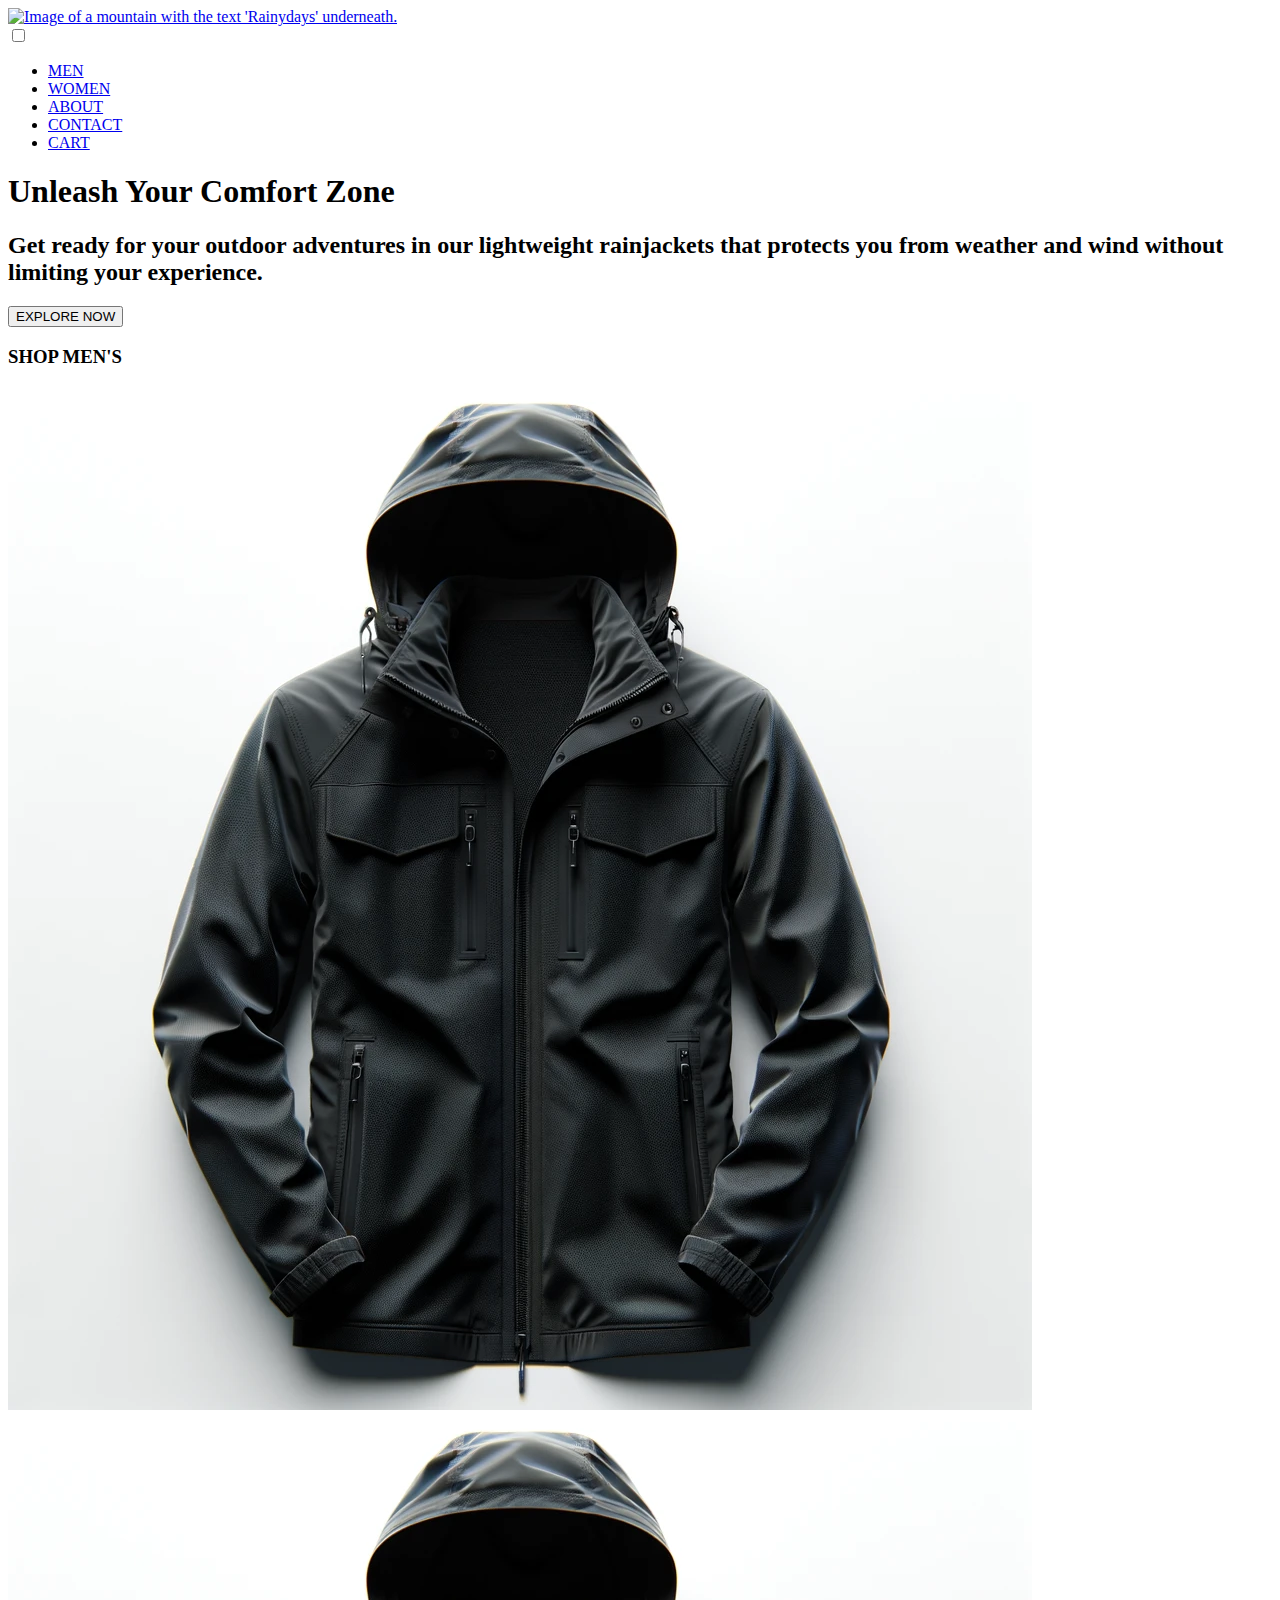
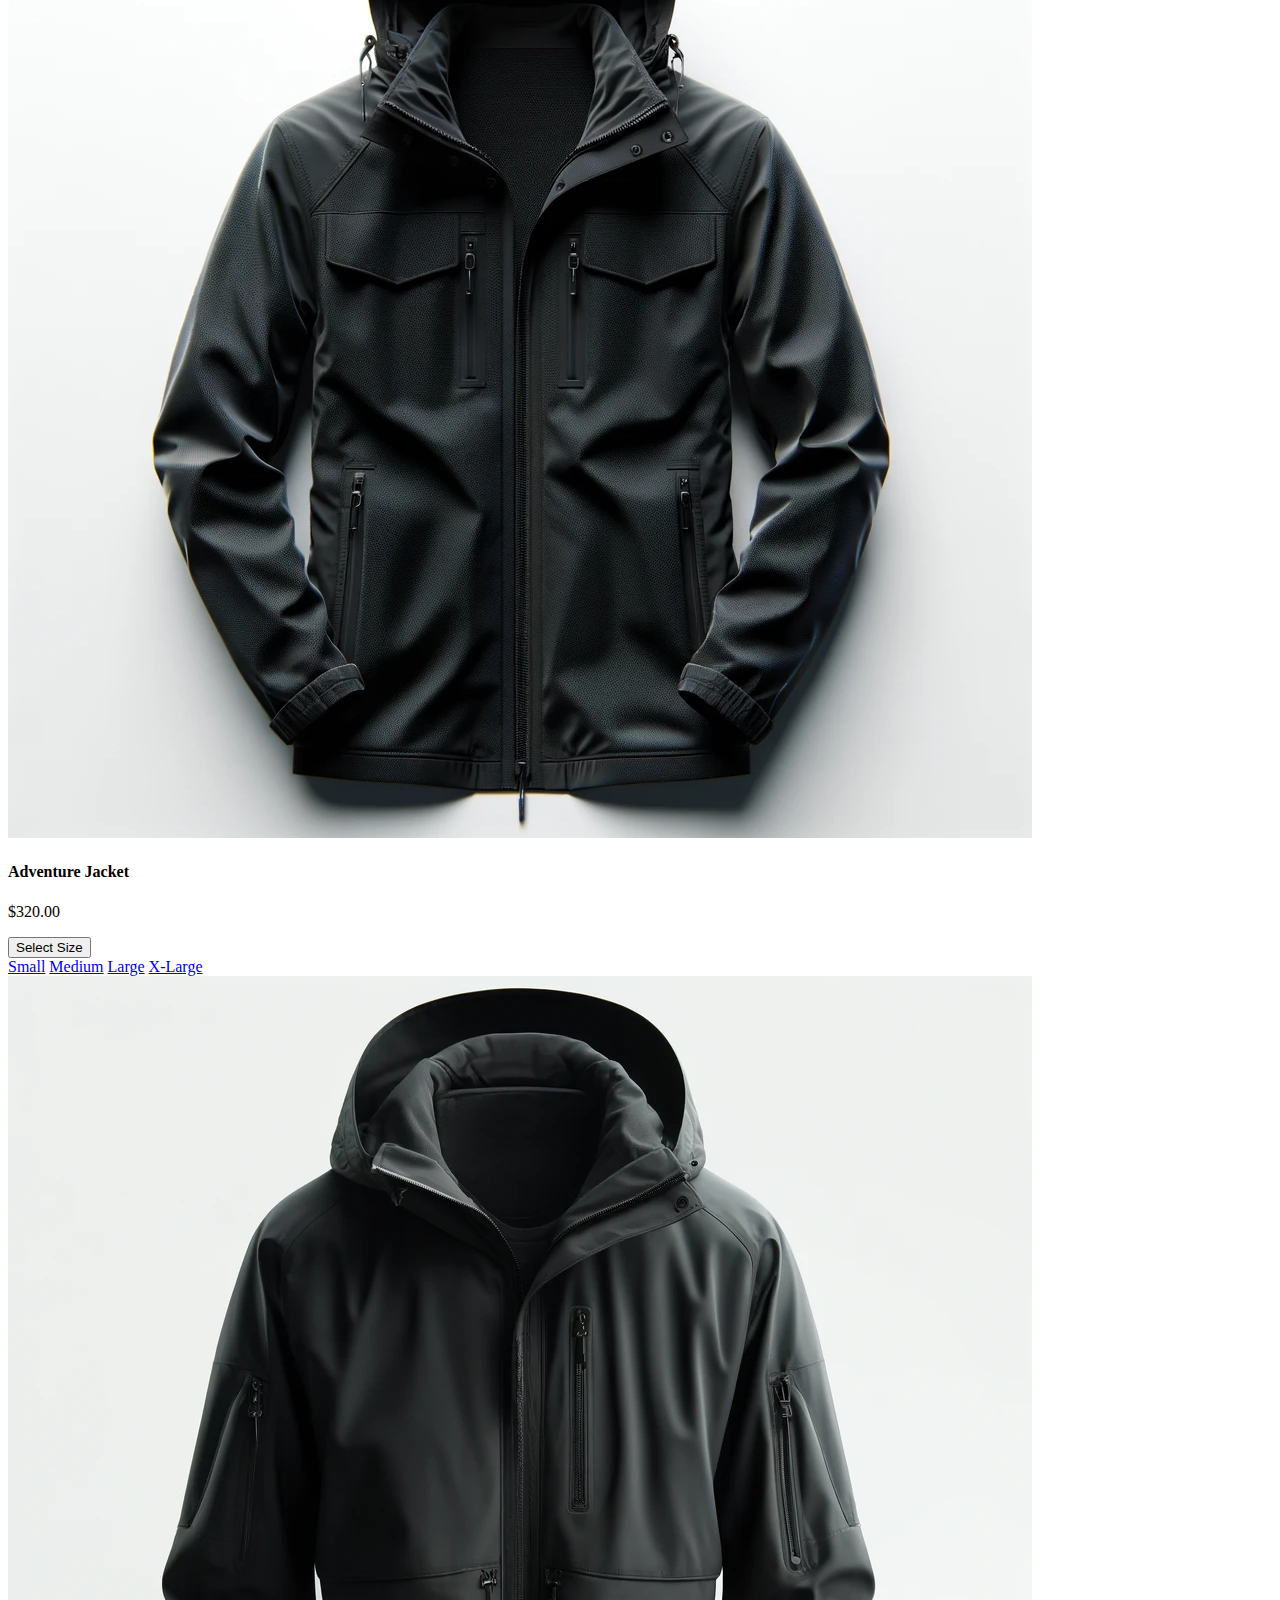
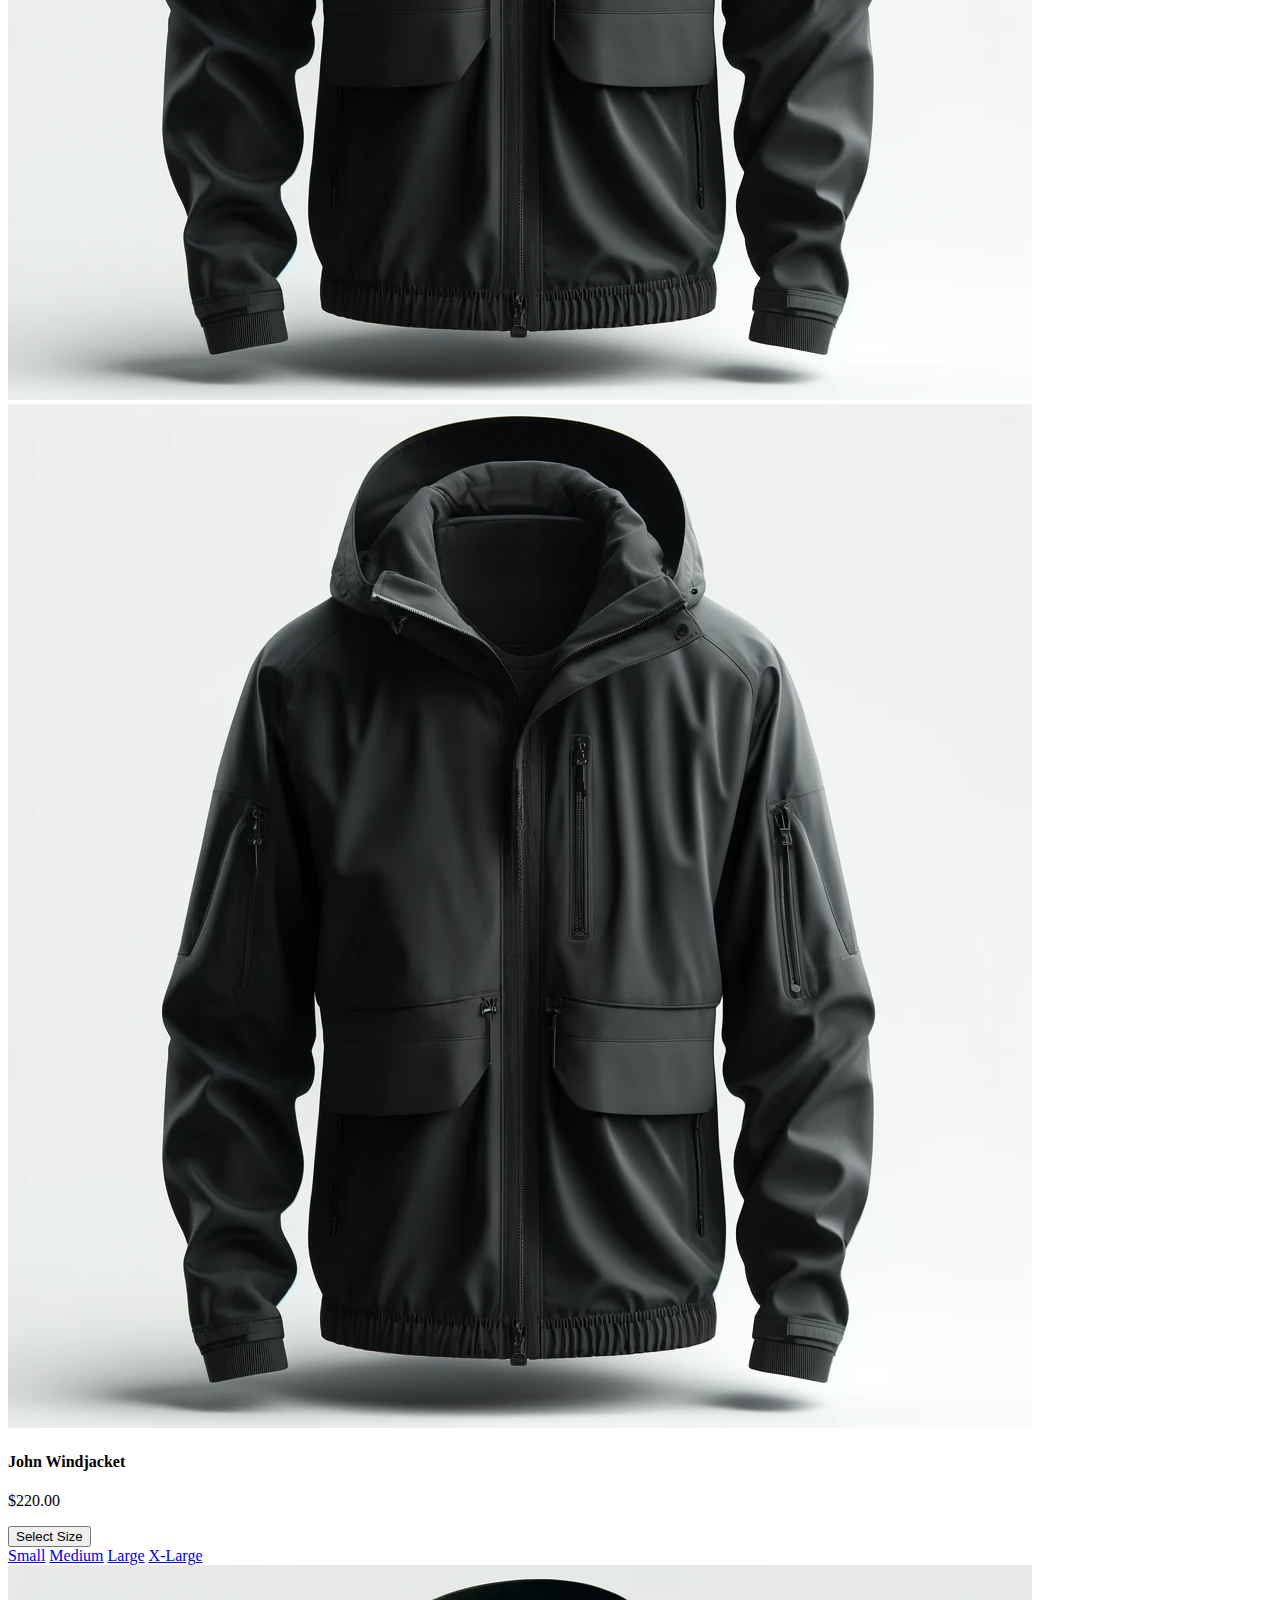
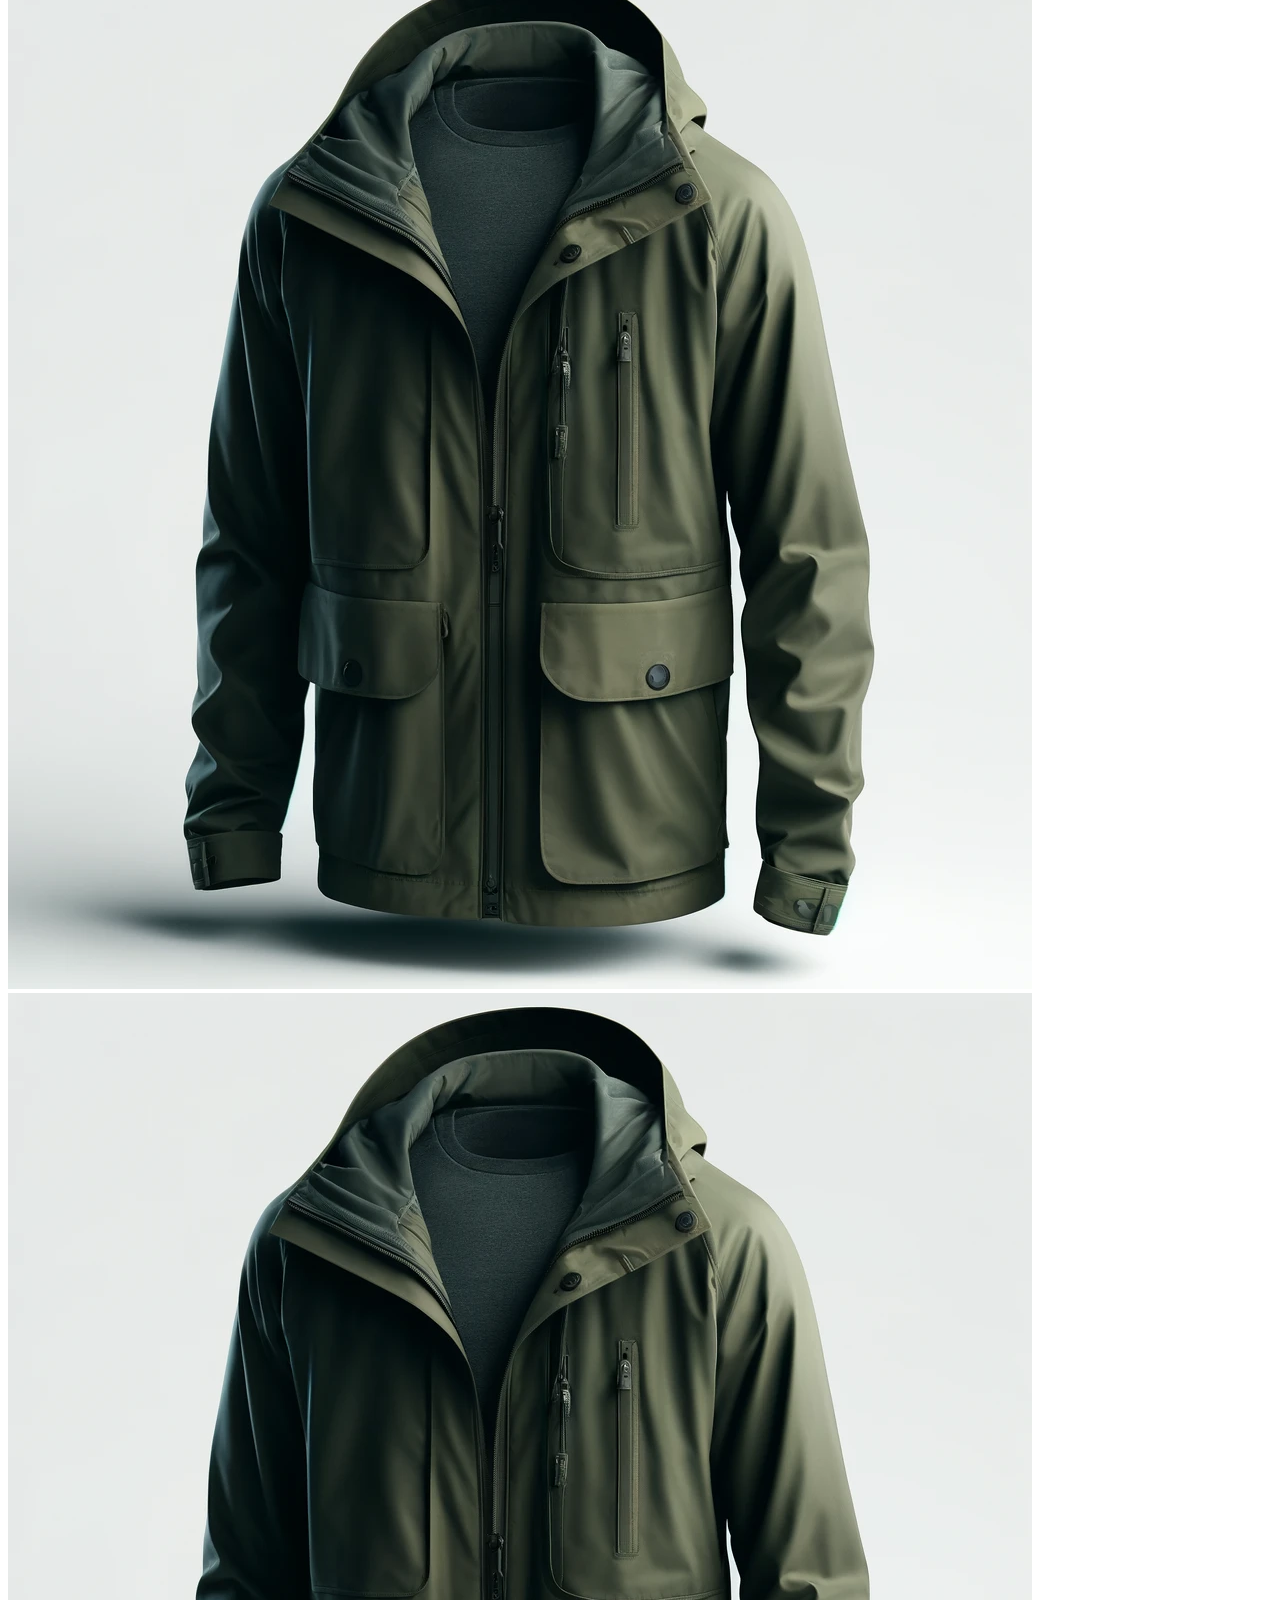
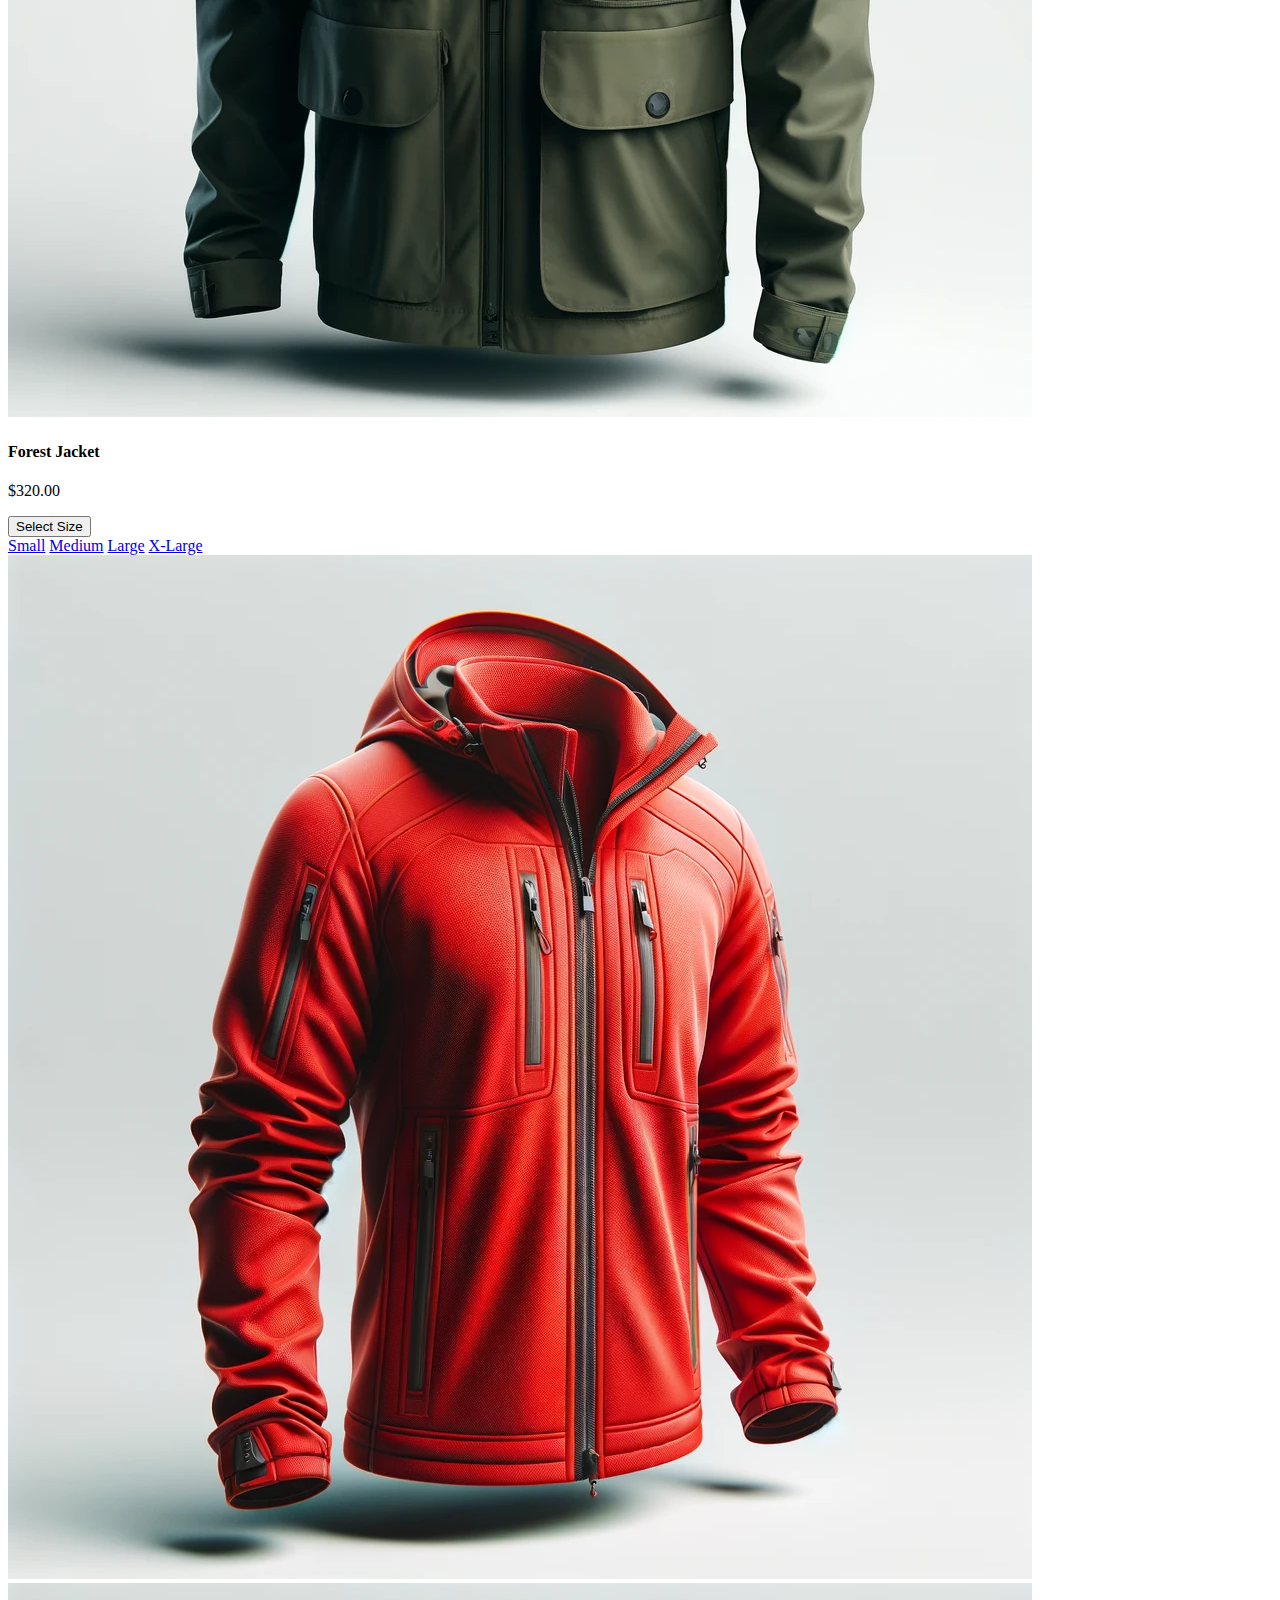
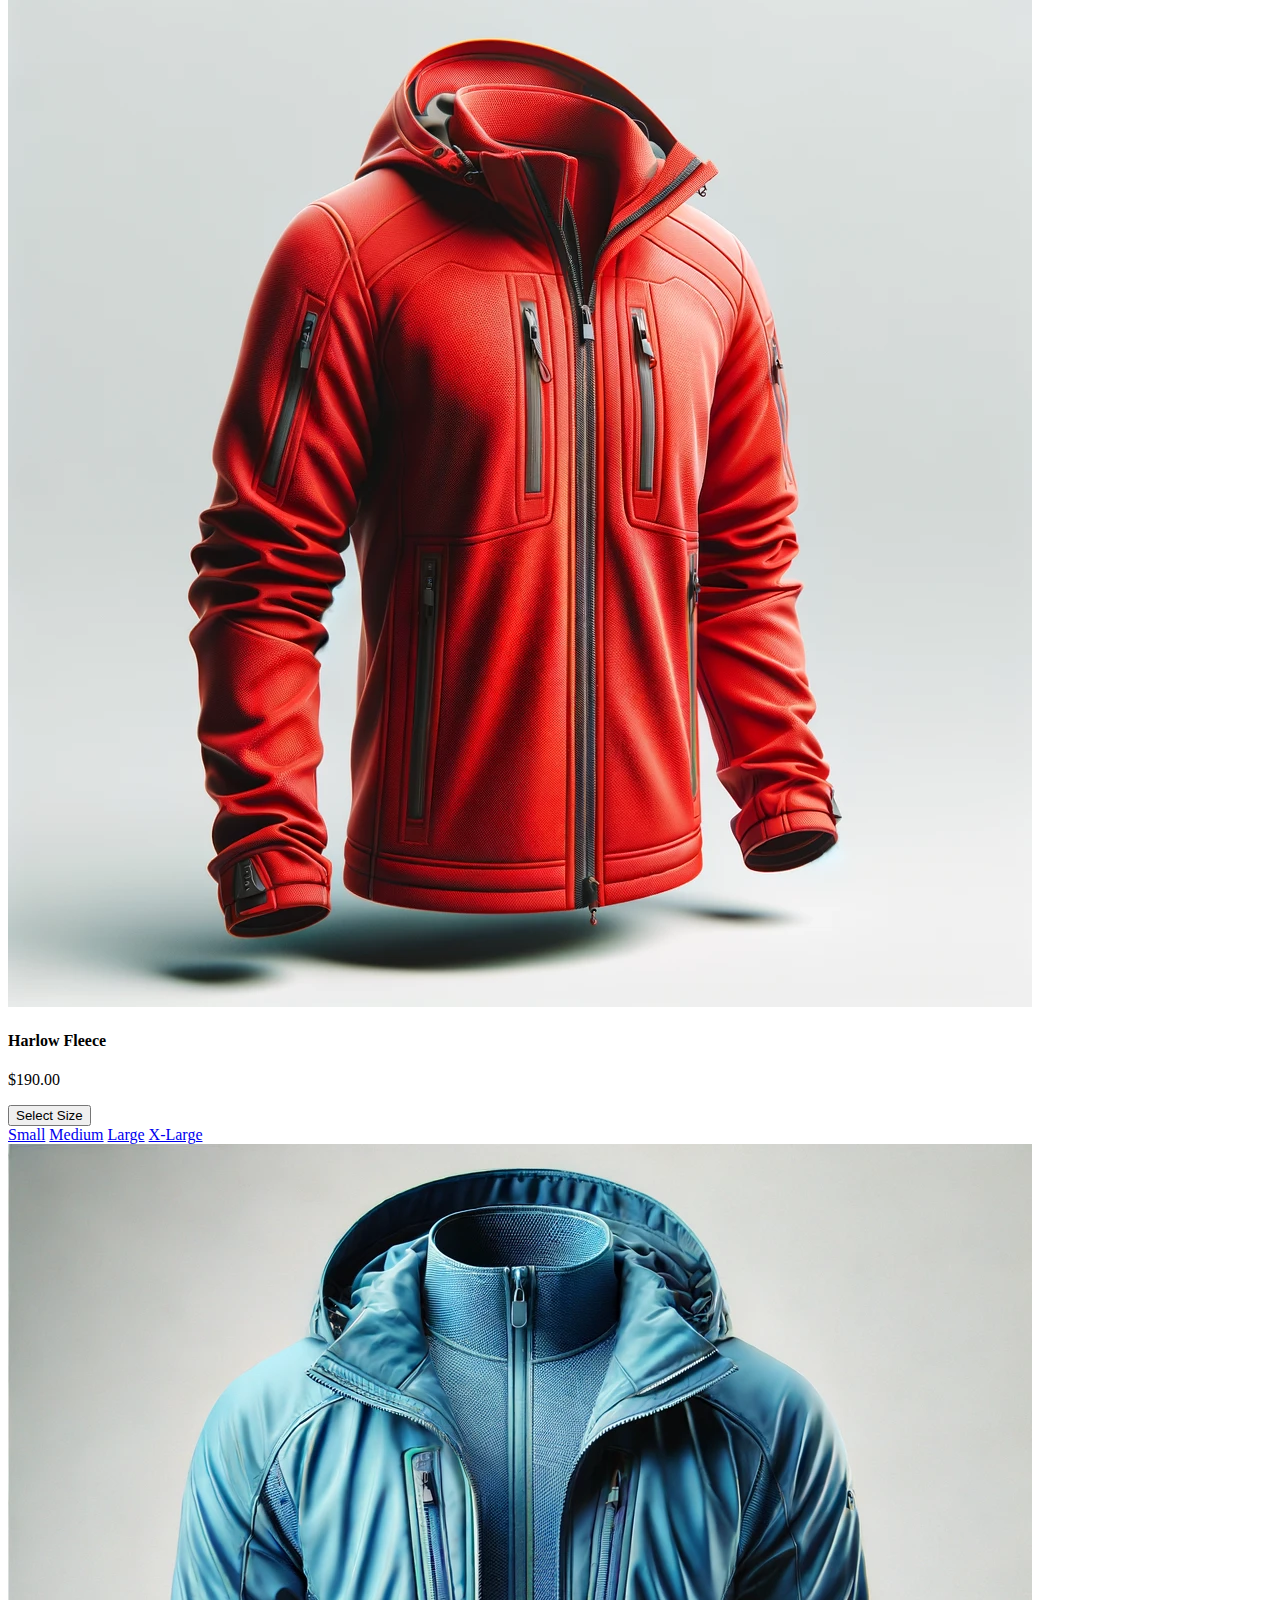
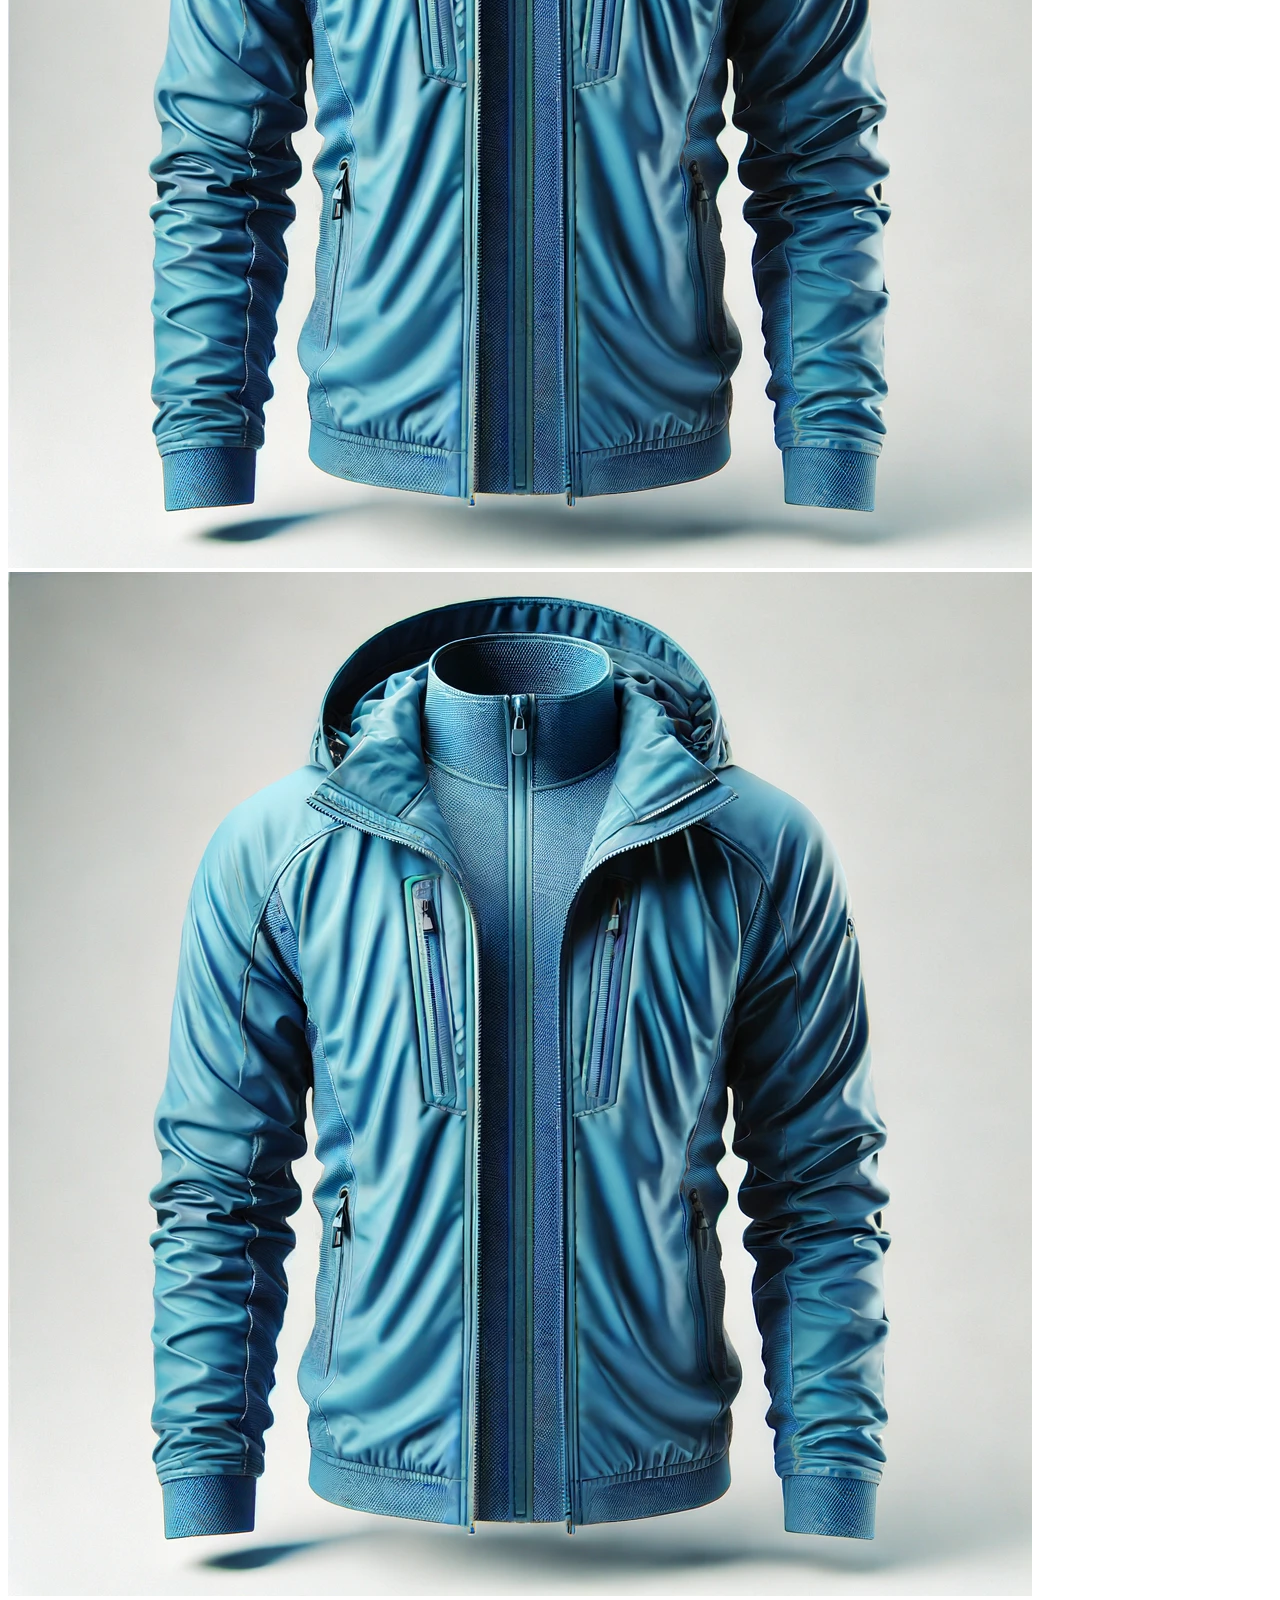
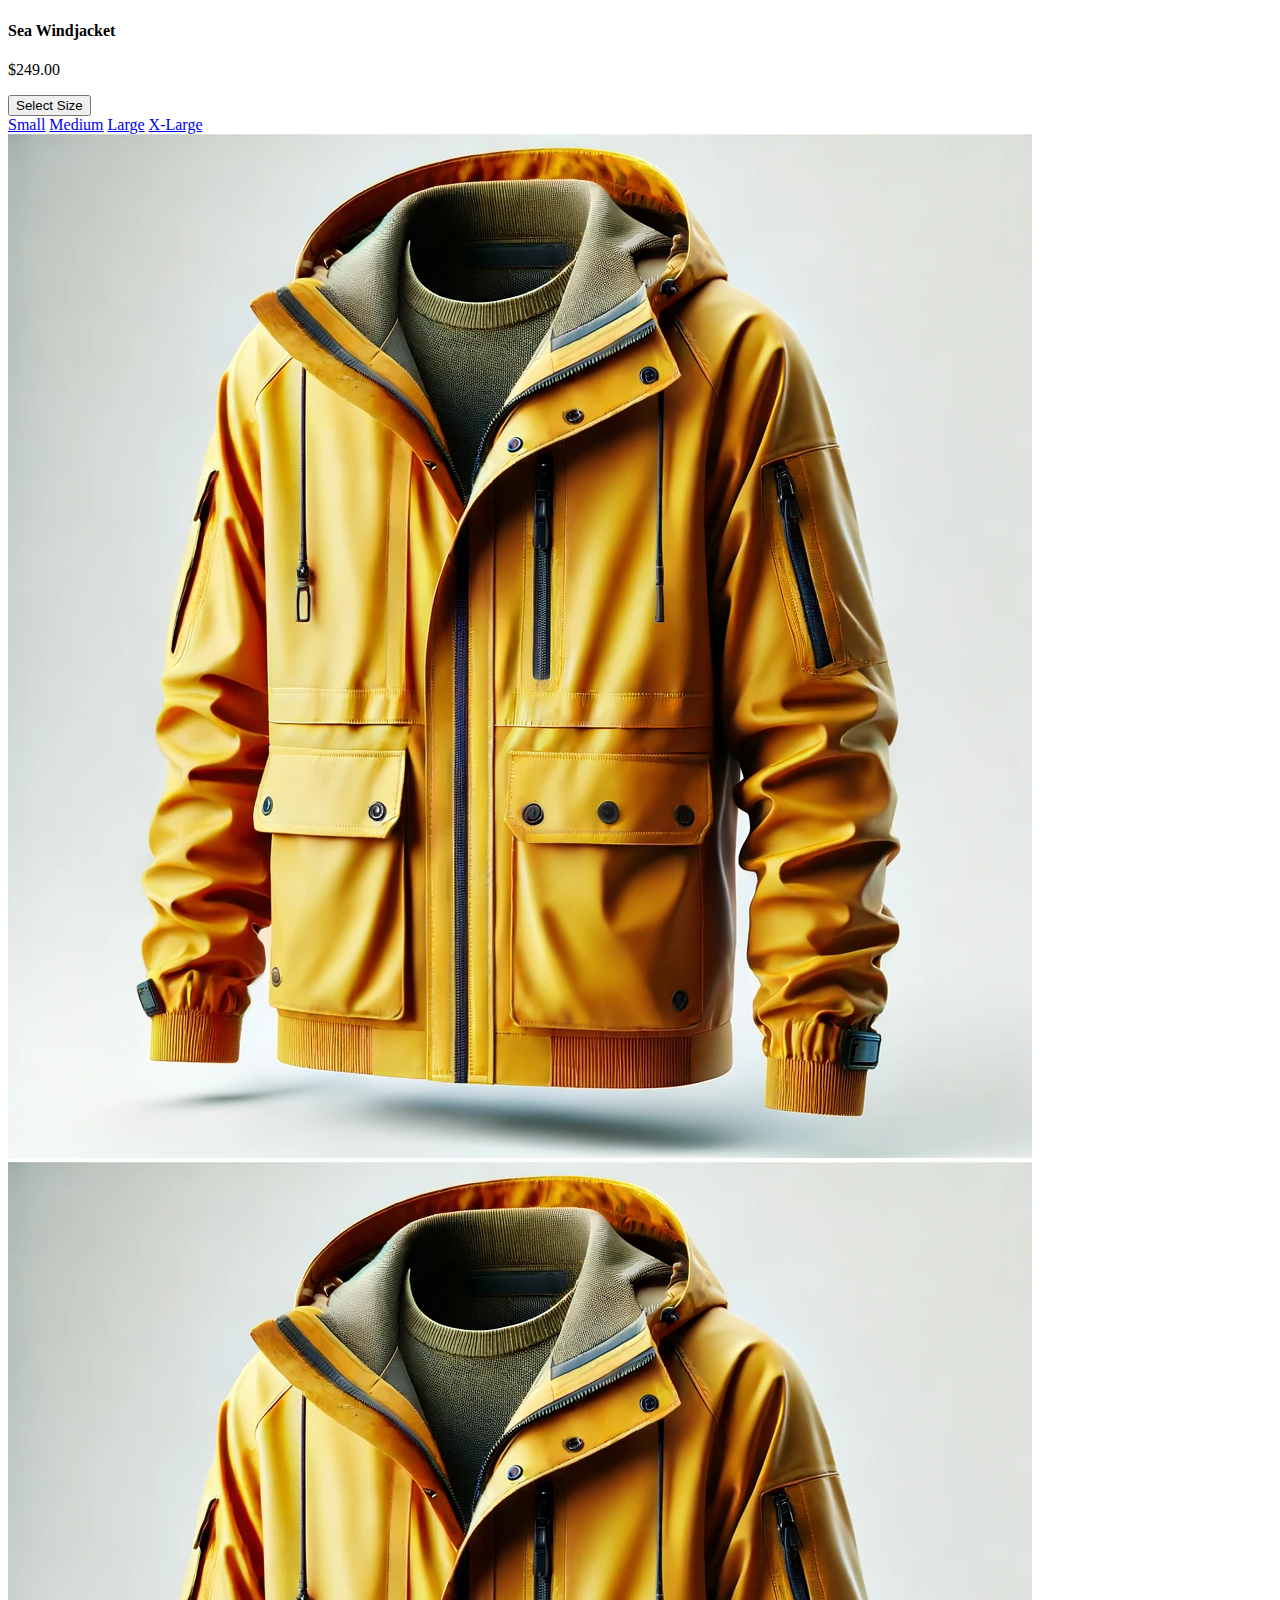
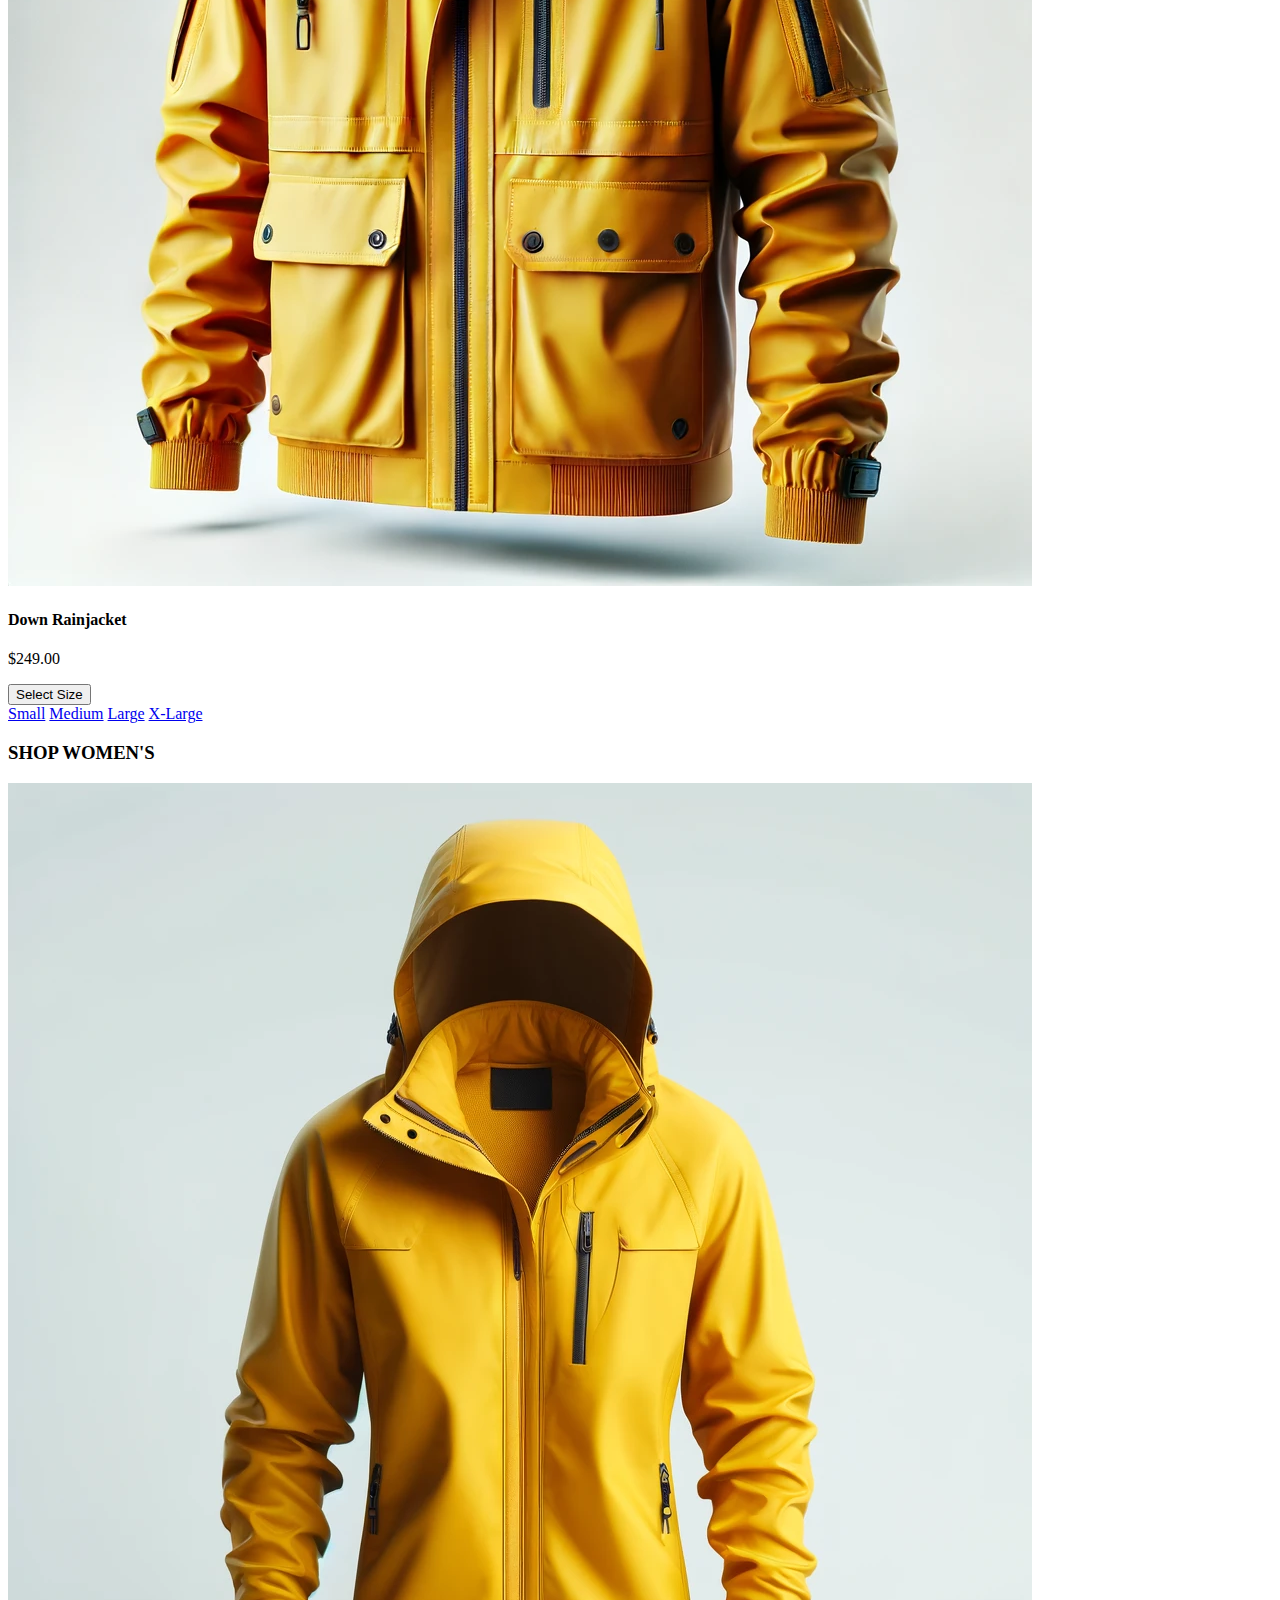
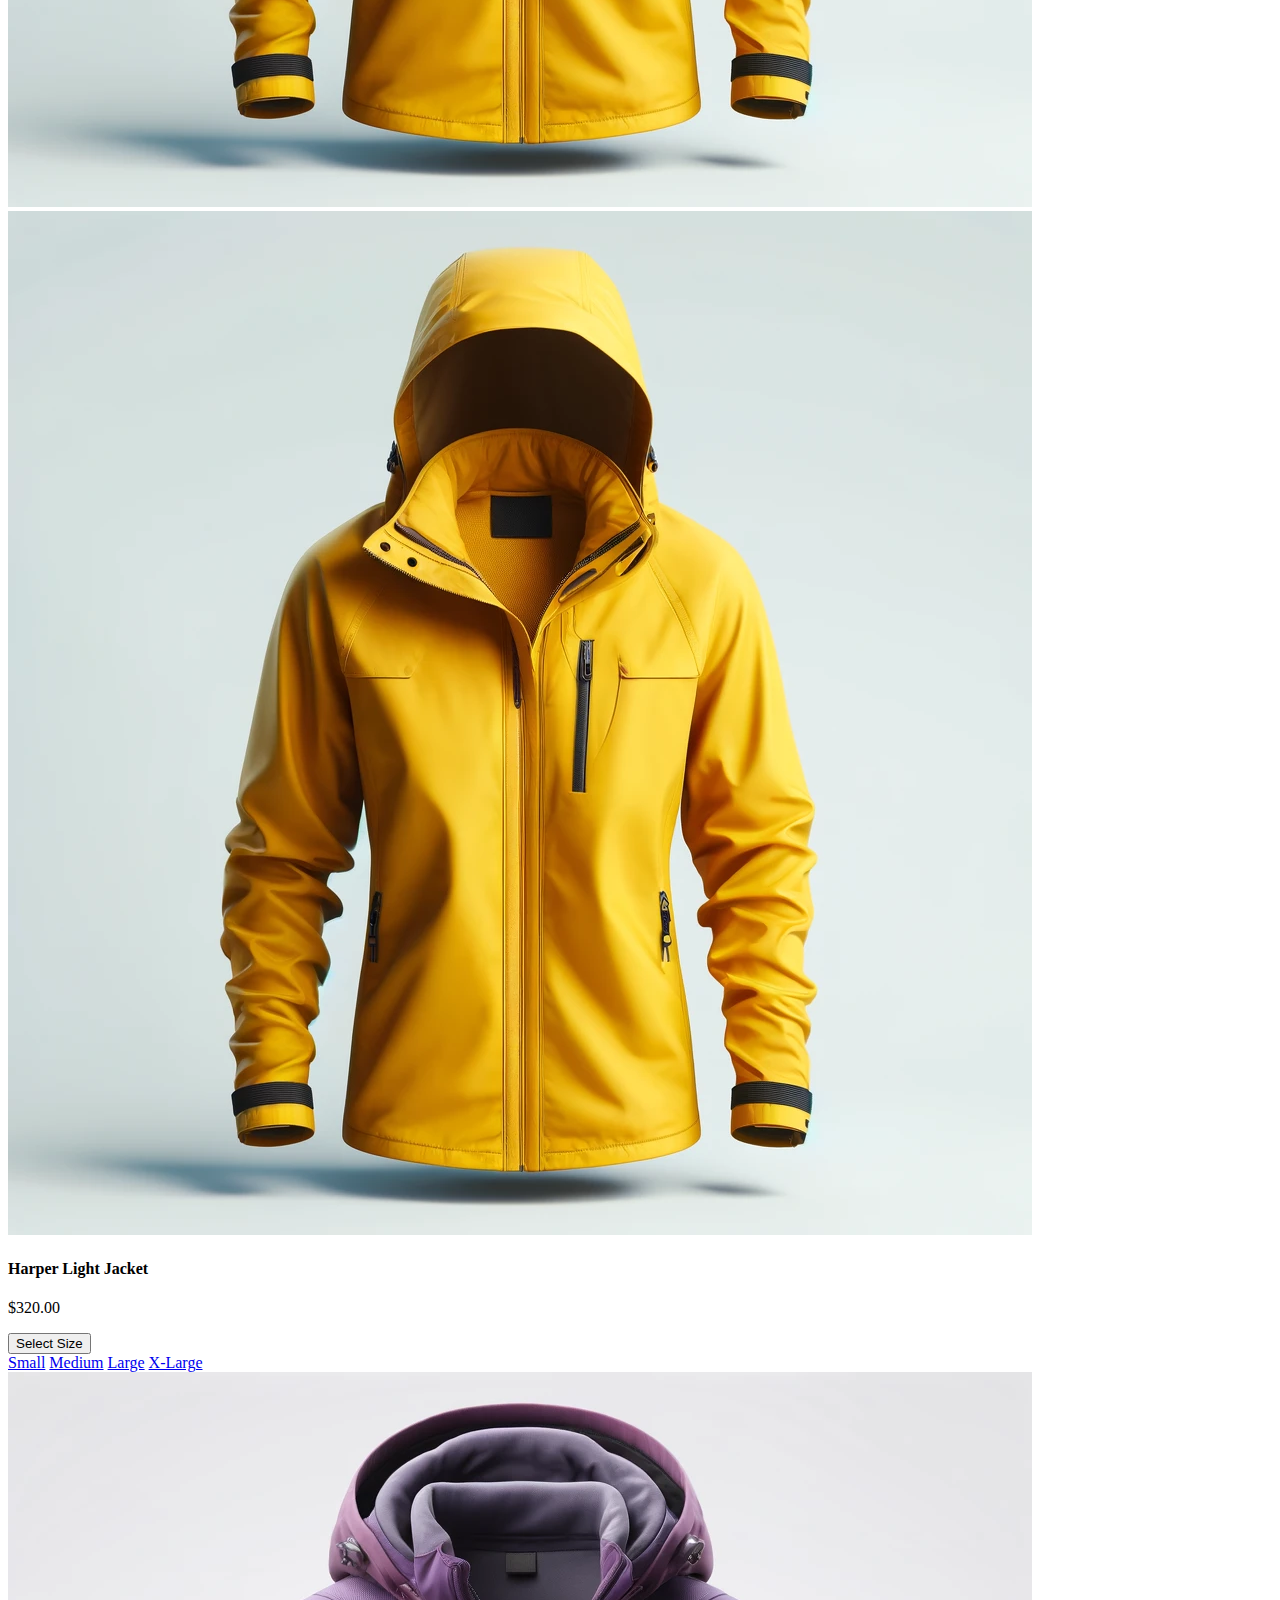
==== index.html @ f38255eb "HTML, CSS and JS" ====
<!DOCTYPE html>
<html lang="en">
  <head>
    <meta charset="UTF-8" />
    <meta name="viewport" content="width=device-width, initial-scale=1.0" />
    <link
      rel="stylesheet"
      href="/js-course-assignment-anneloviseramstad/css/styles.css"
    />
    <script
      src="https://kit.fontawesome.com/702cf43524.js"
      crossorigin="anonymous"
    ></script>
    <title>Home | Rainydays</title>
  </head>
  <body>
    <header>
      <div class="logo">
        <a href="/index.html">
          <img
            src="/js-course-assignment-anneloviseramstad/images/logo.png"
            alt="Image of a mountain with the text 'Rainydays' underneath."
          />
        </a>
      </div>
      <nav class="navigation">
        <input type="checkbox" class="toggle-menu" />
        <div class="hamburger"></div>
        <ul class="menu">
          <li>
            <a href="/js-course-assignment-anneloviseramstad/men/index.html"
              >MEN</a
            >
          </li>
          <li>
            <a href="/js-course-assignment-anneloviseramstad/women/index.html"
              >WOMEN</a
            >
          </li>
          <li>
            <a href="/js-course-assignment-anneloviseramstad/about/index.html"
              >ABOUT</a
            >
          </li>
          <li>
            <a href="/js-course-assignment-anneloviseramstad/contact/index.html"
              >CONTACT</a
            >
          </li>
          <li>
            <a
              href="/js-course-assignment-anneloviseramstad/checkout/index.html"
              >CART</a
            >
          </li>
        </ul>
      </nav>
    </header>
    <main>
      <section class="heading">
        <div class="heading-text">
          <h1 class="h1-homepage">Unleash Your Comfort Zone</h1>
          <h2 class="h2-homepage">
            Get ready for your outdoor adventures in our lightweight rainjackets
            that protects you from weather and wind without limiting your
            experience.
          </h2>
          <a href="/js-course-assignment-anneloviseramstad/explore/index.html">
            <button class="explore-btn">EXPLORE NOW</button></a
          >
        </div>
      </section>
      <div class="container">
        <h3 class="h3-shop">SHOP MEN'S</h3>
        <div class="shopcards">
          <div>
            <img src="/images/product-men1.webp" />
            <img src="images/product-men1.webp" />
            <div class="shopcards-information">
              <h4>Adventure Jacket</h4>
              <p>$320.00</p>
              <div id="size-dropdown" class="dropdown">
                <button id="sizeButton" class="dropbtn">Select Size</button>
                <div id="sizeOptions" class="dropdown-content">
                  <a href="#" data-size="Small">Small</a>
                  <a href="#" data-size="Medium">Medium</a>
                  <a href="#" data-size="Large">Large</a>
                  <a href="#" data-size="X-Large">X-Large</a>
                </div>
              </div>
            </div>
          </div>
          <div>
            <img src="/images/product-men2.webp" />
            <img src="images/product-men2.webp" />
            <div class="shopcards-information">
              <h4>John Windjacket</h4>
              <p>$220.00</p>
              <div id="size-dropdown" class="dropdown">
                <button id="sizeButton" class="dropbtn">Select Size</button>
                <div id="sizeOptions" class="dropdown-content">
                  <a href="#" data-size="Small">Small</a>
                  <a href="#" data-size="Medium">Medium</a>
                  <a href="#" data-size="Large">Large</a>
                  <a href="#" data-size="X-Large">X-Large</a>
                </div>
              </div>
            </div>
          </div>
          <div>
            <img src="/images/product-men3.webp" />
            <img src="images/product-men3.webp" />
            <div class="shopcards-information">
              <h4>Forest Jacket</h4>
              <p>$320.00</p>
              <div id="size-dropdown" class="dropdown">
                <button id="sizeButton" class="dropbtn">Select Size</button>
                <div id="sizeOptions" class="dropdown-content">
                  <a href="#" data-size="Small">Small</a>
                  <a href="#" data-size="Medium">Medium</a>
                  <a href="#" data-size="Large">Large</a>
                  <a href="#" data-size="X-Large">X-Large</a>
                </div>
              </div>
            </div>
          </div>
          <div>
            <img src="/images/product-men4.webp" />
            <img src="images/product-men4.webp" />
            <div class="shopcards-information">
              <h4>Harlow Fleece</h4>
              <p>$190.00</p>
              <div id="size-dropdown" class="dropdown">
                <button id="sizeButton" class="dropbtn">Select Size</button>
                <div id="sizeOptions" class="dropdown-content">
                  <a href="#" data-size="Small">Small</a>
                  <a href="#" data-size="Medium">Medium</a>
                  <a href="#" data-size="Large">Large</a>
                  <a href="#" data-size="X-Large">X-Large</a>
                </div>
              </div>
            </div>
          </div>
          <div>
            <img src="/images/product-men5.webp" />
            <img src="images/product-men5.webp" />
            <div class="shopcards-information">
              <h4>Sea Windjacket</h4>
              <p>$249.00</p>
              <div id="size-dropdown" class="dropdown">
                <button id="sizeButton" class="dropbtn">Select Size</button>
                <div id="sizeOptions" class="dropdown-content">
                  <a href="#" data-size="Small">Small</a>
                  <a href="#" data-size="Medium">Medium</a>
                  <a href="#" data-size="Large">Large</a>
                  <a href="#" data-size="X-Large">X-Large</a>
                </div>
              </div>
            </div>
          </div>
          <div>
            <img src="/images/product-men6.webp" />
            <img src="images/product-men6.webp" />
            <div class="shopcards-information">
              <div class="shopcards-information">
                <h4>Down Rainjacket</h4>
                <p>$249.00</p>
                <div id="size-dropdown" class="dropdown">
                  <button id="sizeButton" class="dropbtn">Select Size</button>
                  <div id="sizeOptions" class="dropdown-content">
                    <a href="#" data-size="Small">Small</a>
                    <a href="#" data-size="Medium">Medium</a>
                    <a href="#" data-size="Large">Large</a>
                    <a href="#" data-size="X-Large">X-Large</a>
                  </div>
                </div>
              </div>
            </div>
          </div>
        </div>
      </div>
      <div class="container">
        <h3 class="h3-shop">SHOP WOMEN'S</h3>
        <div class="shopcards">
          <div>
            <img src="/images/product-women1.webp" />
            <img src="images/product-women1.webp" />
            <div class="shopcards-information">
              <h4>Harper Light Jacket</h4>
              <p>$320.00</p>
              <div id="size-dropdown" class="dropdown">
                <button id="sizeButton" class="dropbtn">Select Size</button>
                <div id="sizeOptions" class="dropdown-content">
                  <a href="#" data-size="Small">Small</a>
                  <a href="#" data-size="Medium">Medium</a>
                  <a href="#" data-size="Large">Large</a>
                  <a href="#" data-size="X-Large">X-Large</a>
                </div>
              </div>
            </div>
          </div>
          <div>
            <img src="/images/product-women2.webp" />
            <img src="images/product-women2.webp" />
            <div class="shopcards-information">
              <h4>Berry Fleece</h4>
              <p>$190.00</p>
              <div id="size-dropdown" class="dropdown">
                <button id="sizeButton" class="dropbtn">Select Size</button>
                <div id="sizeOptions" class="dropdown-content">
                  <a href="#" data-size="Small">Small</a>
                  <a href="#" data-size="Medium">Medium</a>
                  <a href="#" data-size="Large">Large</a>
                  <a href="#" data-size="X-Large">X-Large</a>
                </div>
              </div>
            </div>
          </div>
          <div>
            <img src="/images/product-women3.webp" />
            <img src="images/product-women3.webp" />
            <div class="shopcards-information">
              <h4>Ocean Fleece</h4>
              <p>$190.00</p>
              <div id="size-dropdown" class="dropdown">
                <button id="sizeButton" class="dropbtn">Select Size</button>
                <div id="sizeOptions" class="dropdown-content">
                  <a href="#" data-size="Small">Small</a>
                  <a href="#" data-size="Medium">Medium</a>
                  <a href="#" data-size="Large">Large</a>
                  <a href="#" data-size="X-Large">X-Large</a>
                </div>
              </div>
            </div>
          </div>
          <div>
            <img src="/images/product-women4.webp" />
            <img src="images/product-women4.webp" />
            <div class="shopcards-information">
              <h4>Sunligt Jacket</h4>
              <p>$249.00</p>
              <div id="size-dropdown" class="dropdown">
                <button id="sizeButton" class="dropbtn">Select Size</button>
                <div id="sizeOptions" class="dropdown-content">
                  <a href="#" data-size="Small">Small</a>
                  <a href="#" data-size="Medium">Medium</a>
                  <a href="#" data-size="Large">Large</a>
                  <a href="#" data-size="X-Large">X-Large</a>
                </div>
              </div>
            </div>
          </div>
          <div>
            <img src="/images/product-women5.webp" />
            <img src="images/product-women5.webp" />
            <div class="shopcards-information">
              <h4>Top Jacket</h4>
              <p>$249.00</p>
              <div id="size-dropdown" class="dropdown">
                <button id="sizeButton" class="dropbtn">Select Size</button>
                <div id="sizeOptions" class="dropdown-content">
                  <a href="#" data-size="Small">Small</a>
                  <a href="#" data-size="Medium">Medium</a>
                  <a href="#" data-size="Large">Large</a>
                  <a href="#" data-size="X-Large">X-Large</a>
                </div>
              </div>
            </div>
          </div>
          <div>
            <img src="/images/product-women6.webp" />
            <img src="images/product-women6.webp" />
            <div class="shopcards-information">
              <h4>Mountain Jacket</h4>
              <p>$320.00</p>
              <div id="size-dropdown" class="dropdown">
                <button id="sizeButton" class="dropbtn">Select Size</button>
                <div id="sizeOptions" class="dropdown-content">
                  <a href="#" data-size="Small">Small</a>
                  <a href="#" data-size="Medium">Medium</a>
                  <a href="#" data-size="Large">Large</a>
                  <a href="#" data-size="X-Large">X-Large</a>
                </div>
              </div>
            </div>
          </div>
        </div>
      </div>
      <div class="container">
        <section class="discount">
          <h3 class="discount-number">-15%</h3>
          <p class="discount-information">
            Unlock the savings! Use code <strong>RAINYDAYS15</strong> at
            checkout for an exclusive 15% discount on our premium Rain Jackets.
            Embrace style, stay dry, and save today!
          </p>
        </section>
      </div>
      <div class="container">
        <section class="slogan">
          <h4>RAINYDAYS</h4>
          <p>
            “ We create high-quality jackets in a more sustainable manner. ”
          </p>
        </section>
      </div>
    </main>
    <footer>
      <div class="footer-content">
        <div>
          <h2>QUICK LINKS</h2>
          <ul>
            <li>
              <a
                href="/js-course-assignment-anneloviseramstad/contact/index.html"
                >Contact</a
              >
            </li>
            <li>
              <a href="/js-course-assignment-anneloviseramstad/about/index.html"
                >About Us</a
              >
            </li>
            <li>
              <a href="/js-course-assignment-anneloviseramstad/terms/index.html"
                >Terms and Conditions</a
              >
            </li>
            <li>
              <a
                href="/js-course-assignment-anneloviseramstad/policy/index.html"
                >Privacy Policy</a
              >
            </li>
          </ul>
        </div>
        <div>
          <h2>FOLLOW US</h2>
          <ul>
            <li>Facebook</li>
            <li>Instagram</li>
            <li>Twitter</li>
          </ul>
        </div>
        <div class="subscribe">
          <h2>NEWSLETTER</h2>
          <p>Sign up to our newsletter to get special offers!</p>
          <form>
            <input type="email" name="email" placeholder="name@example.com" />
            <input class="subscribe-btn" type="submit" value="SUBSCRIBE" />
          </form>
        </div>
      </div>
    </footer>
    <script src="/js-course-assignment-anneloviseramstad/js/scripts.js"></script>
  </body>
</html>
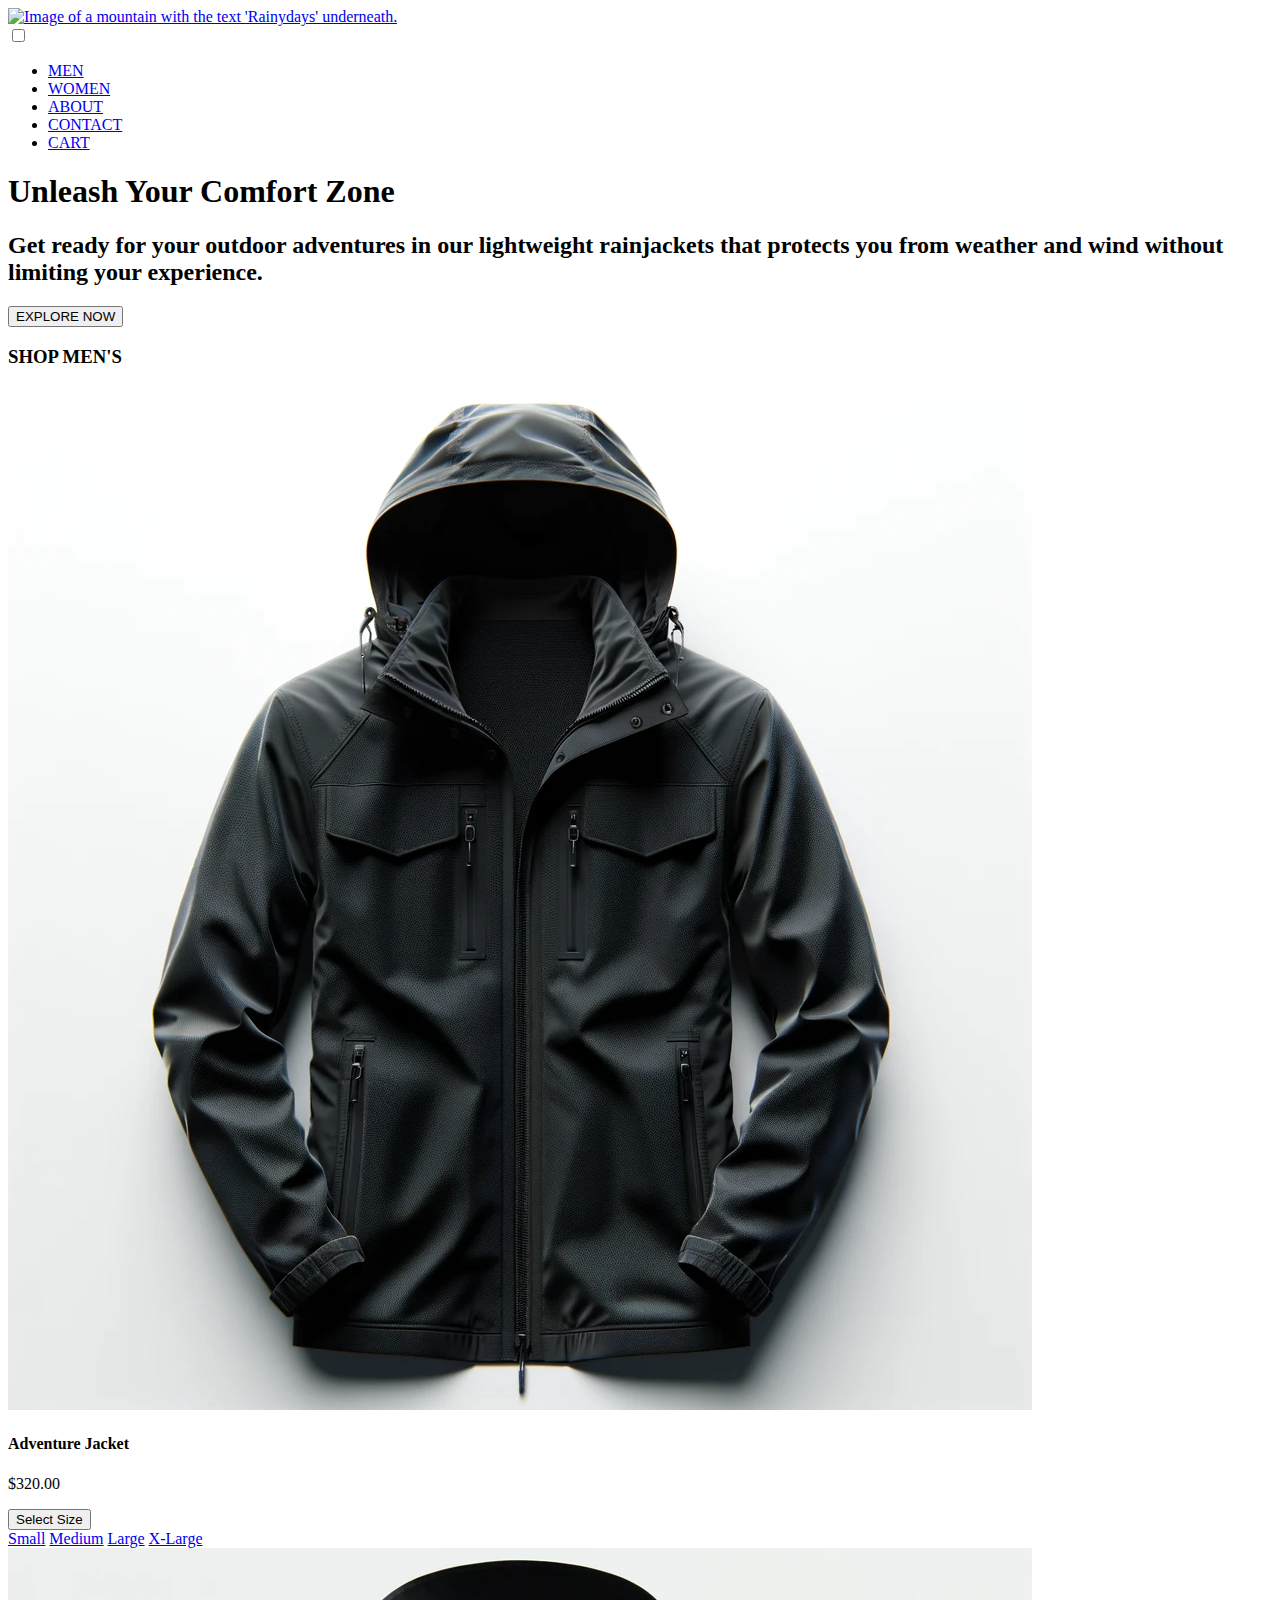
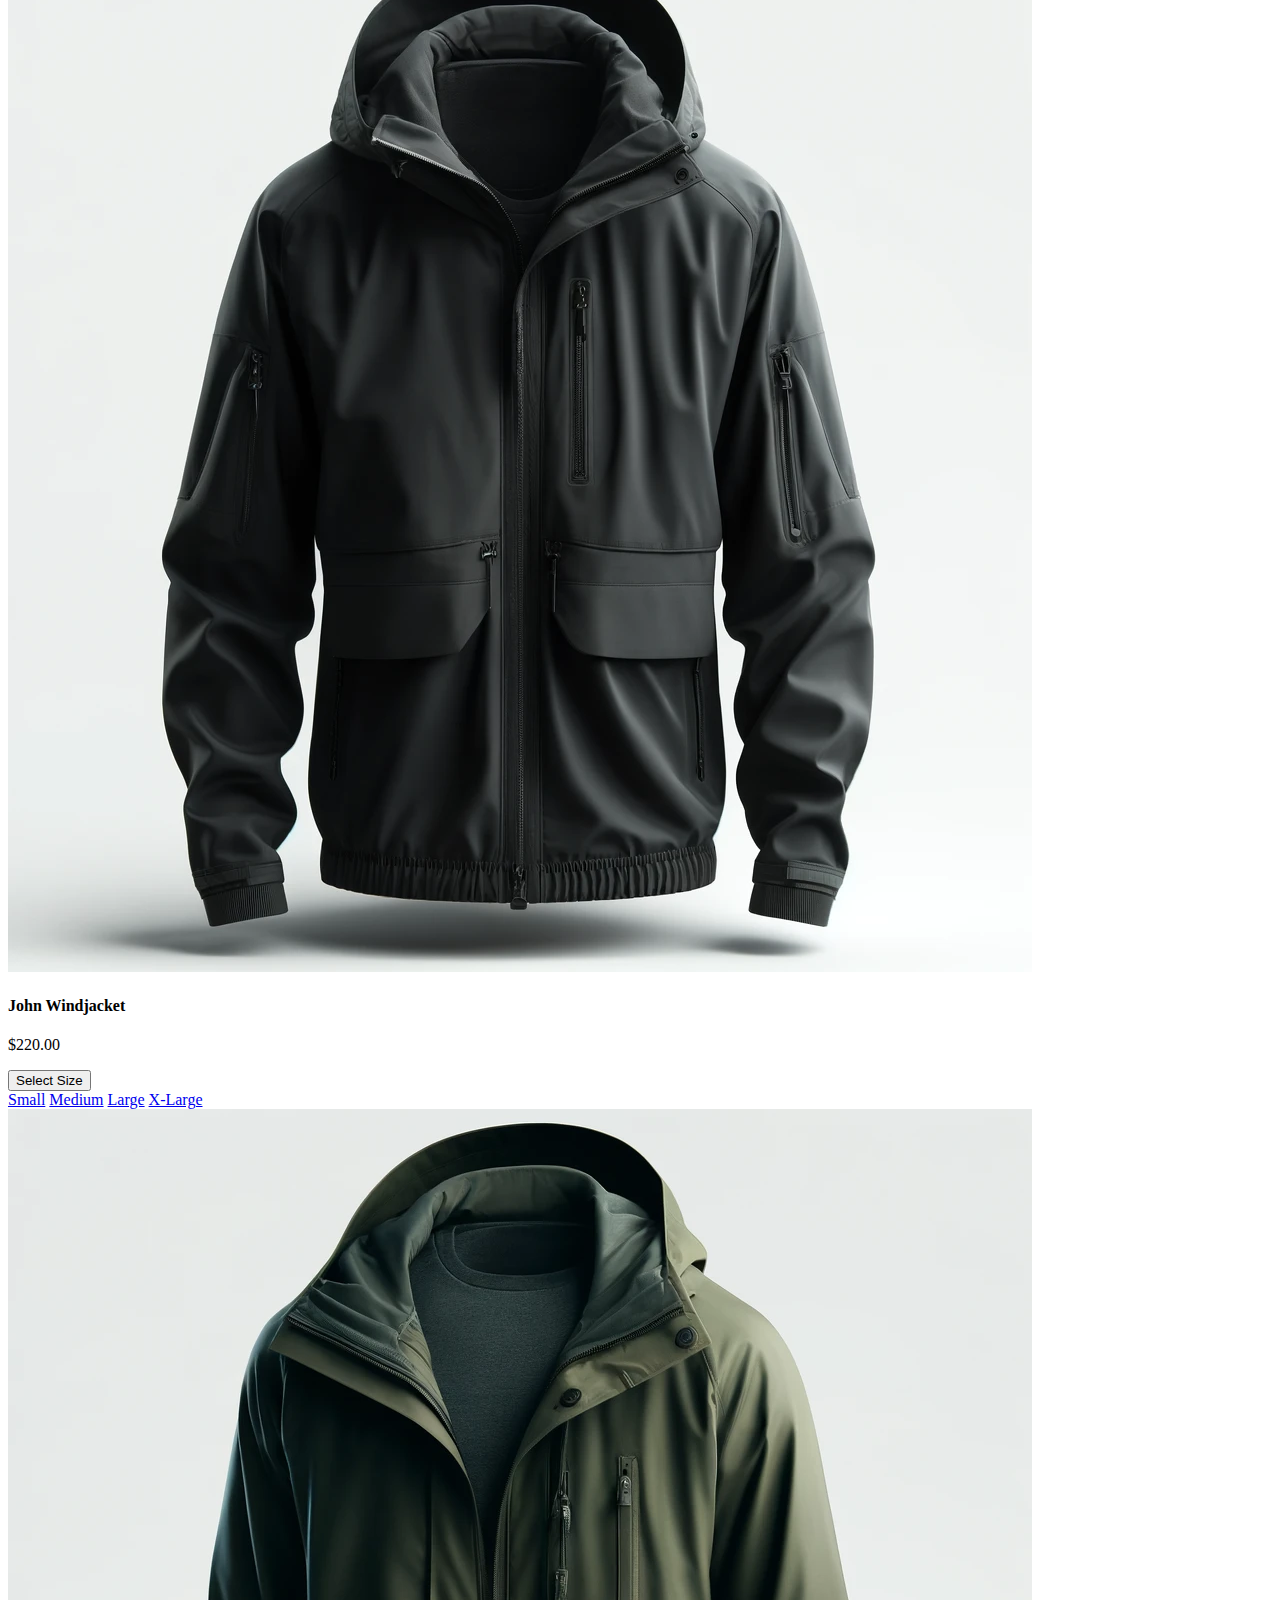
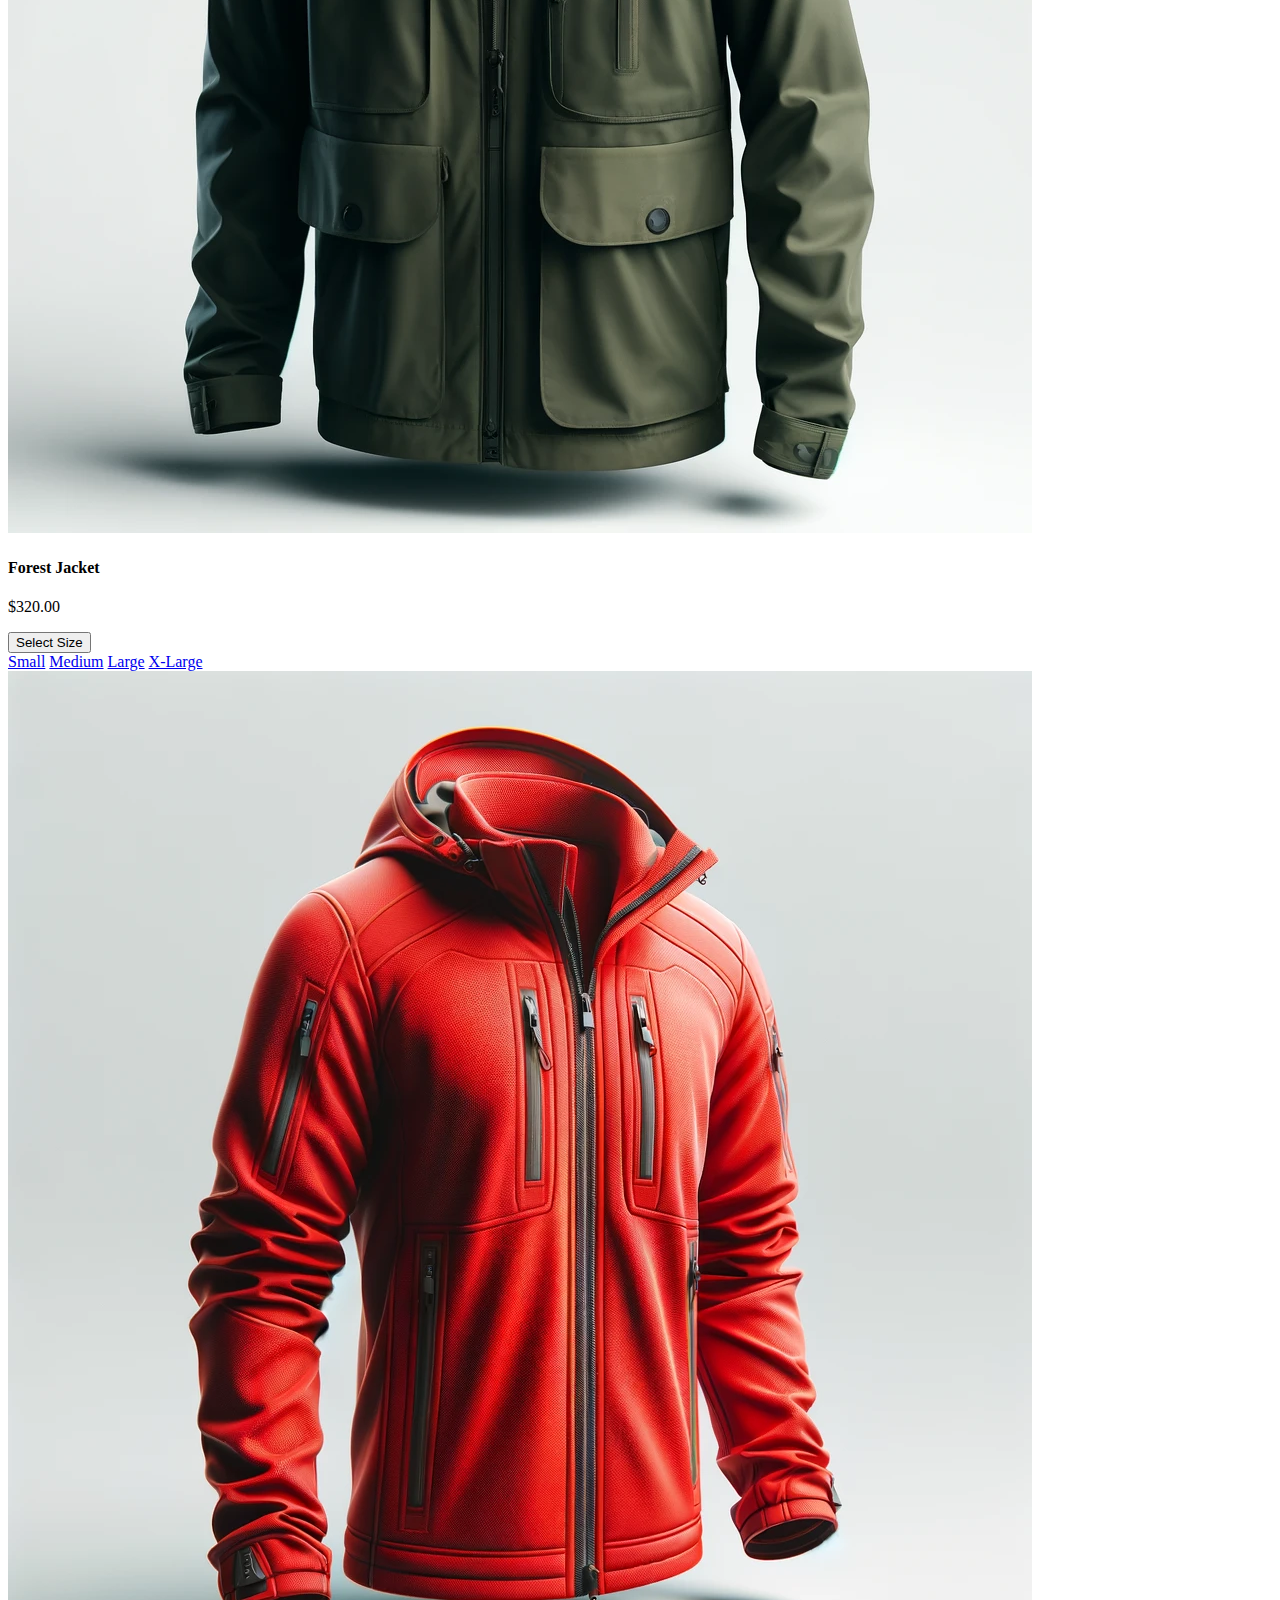
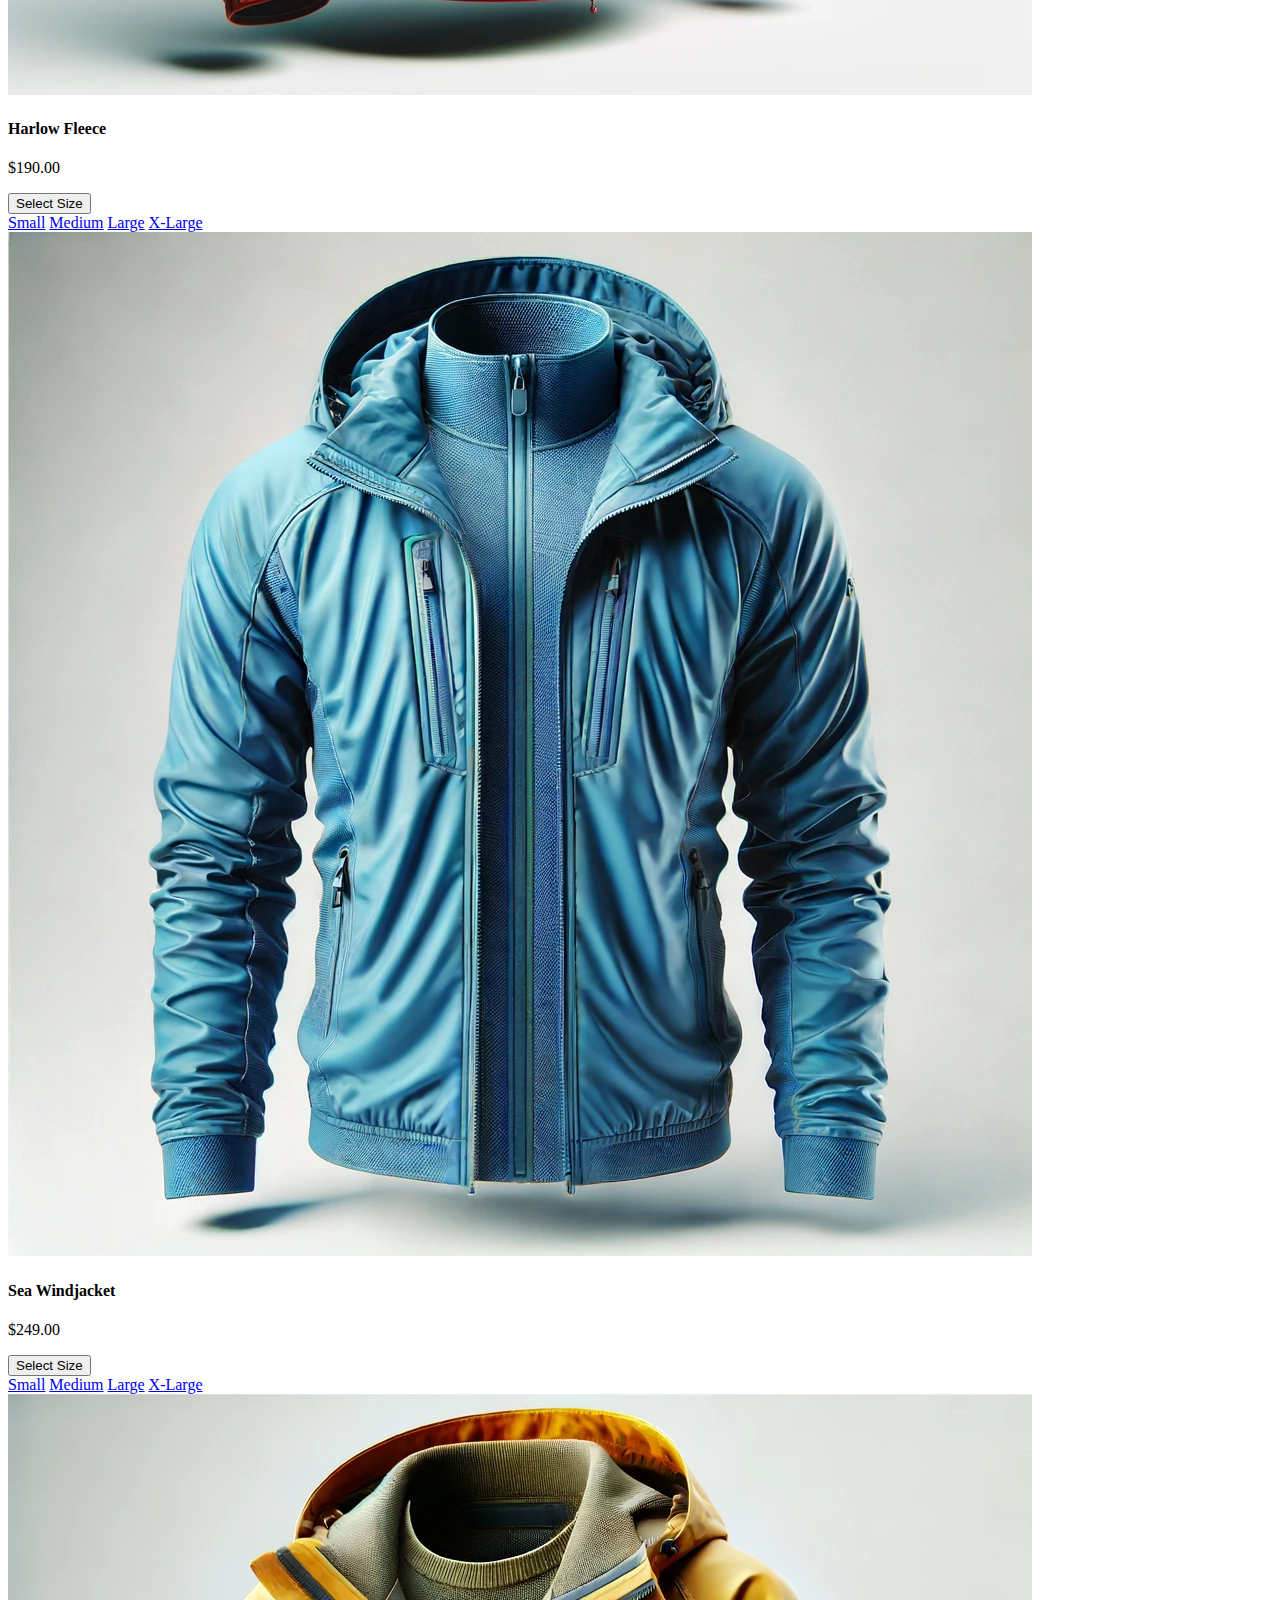
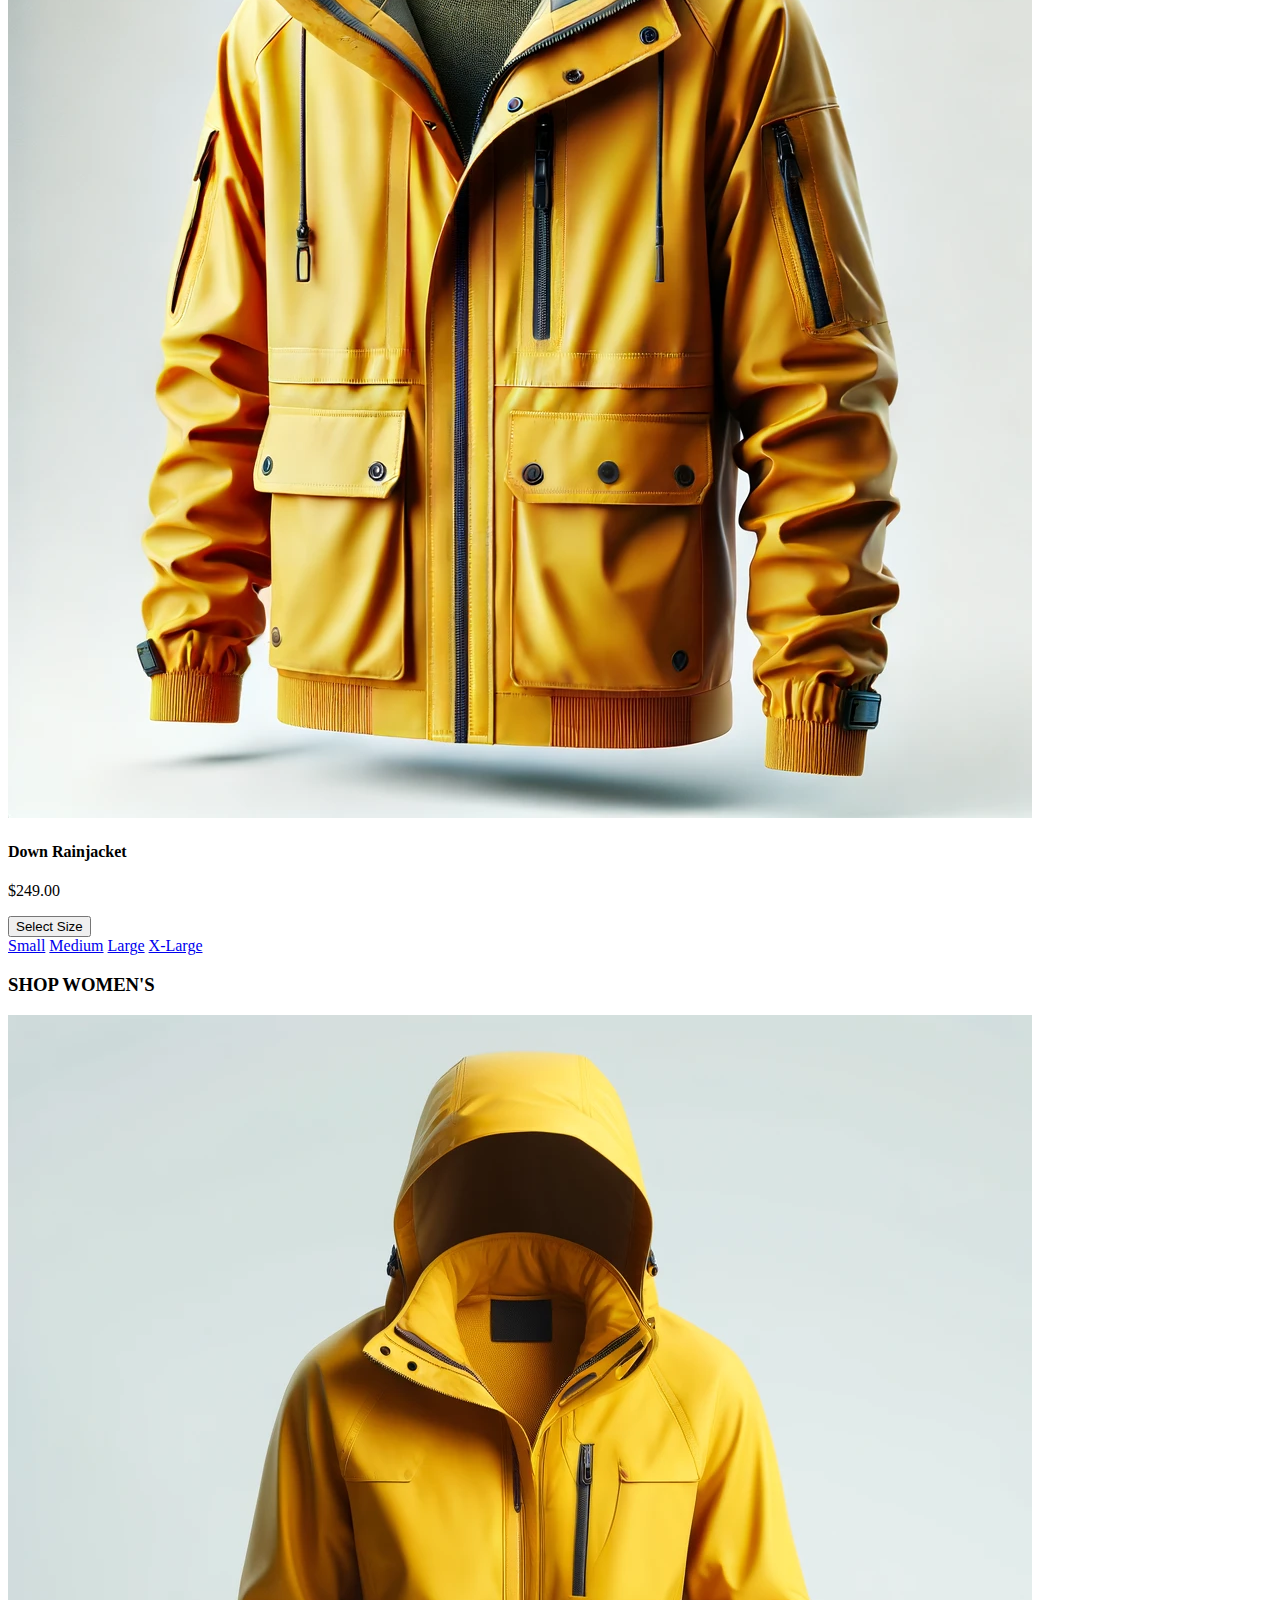
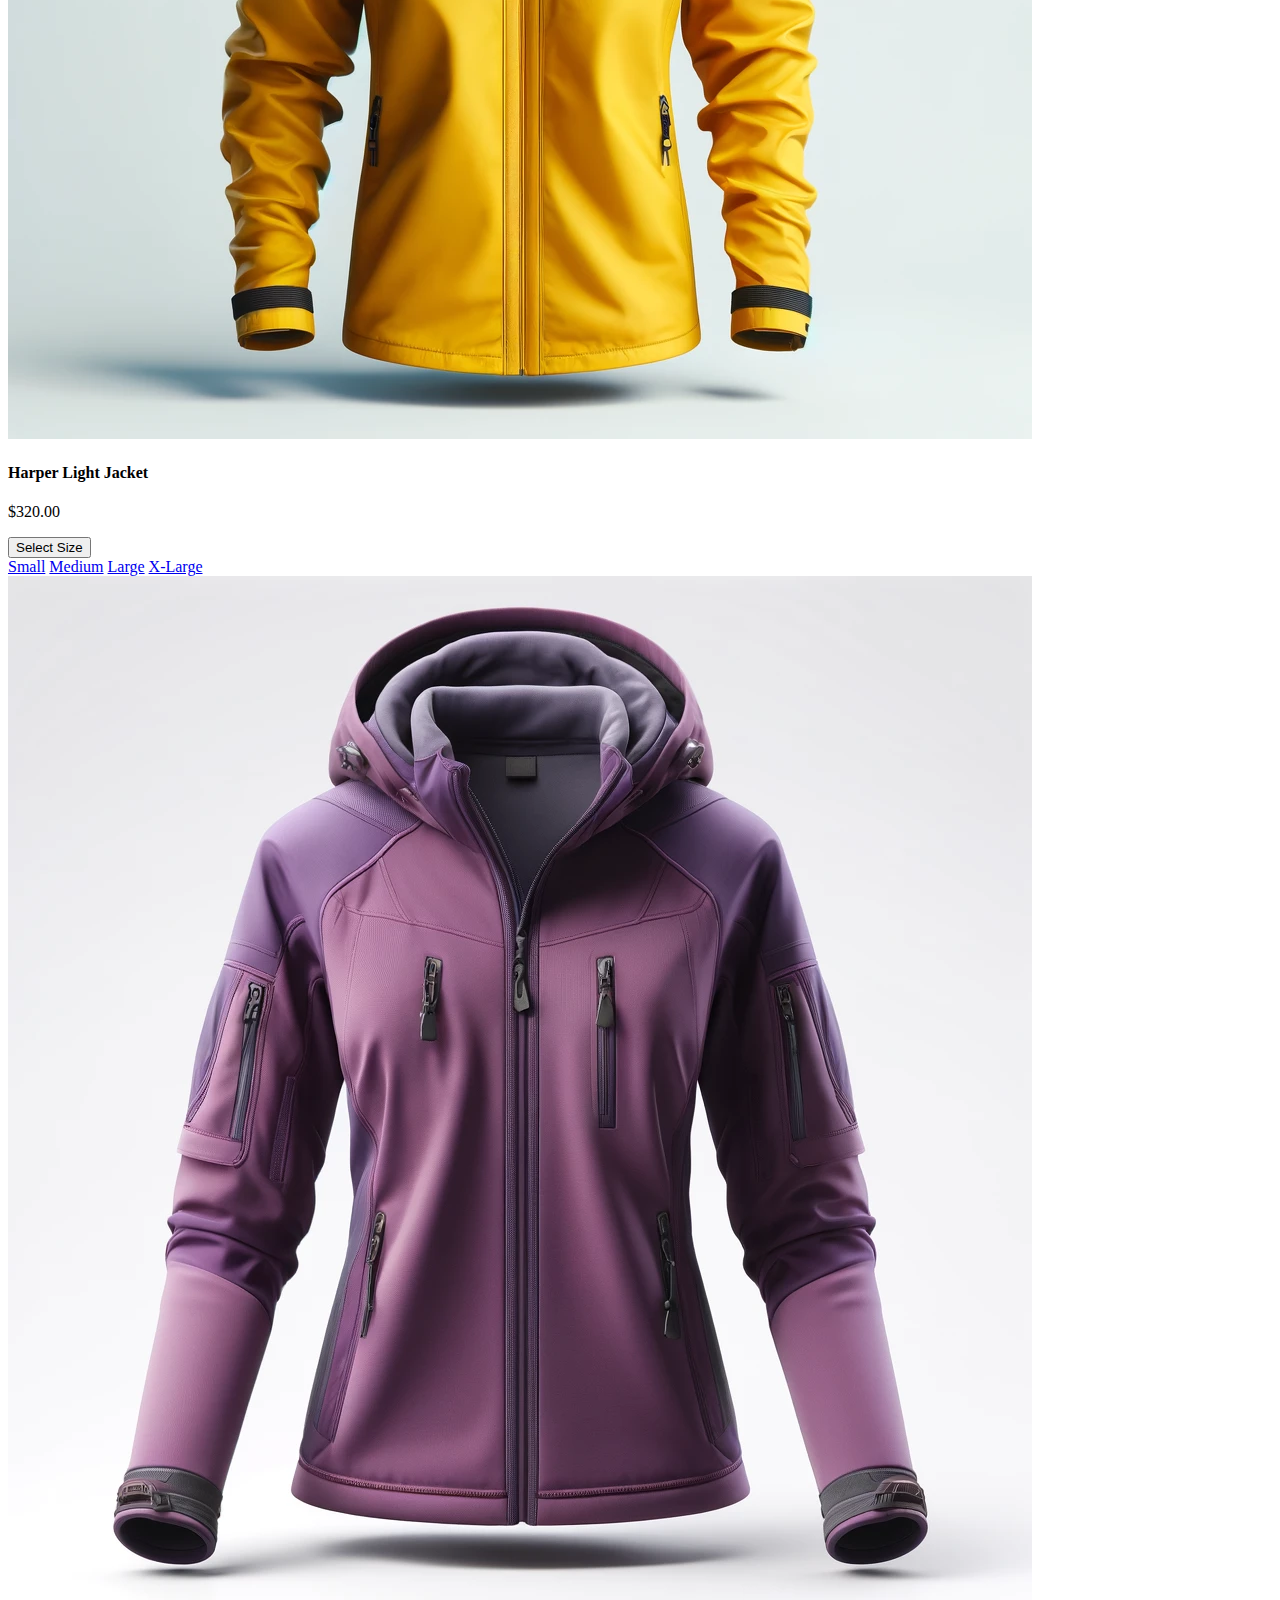
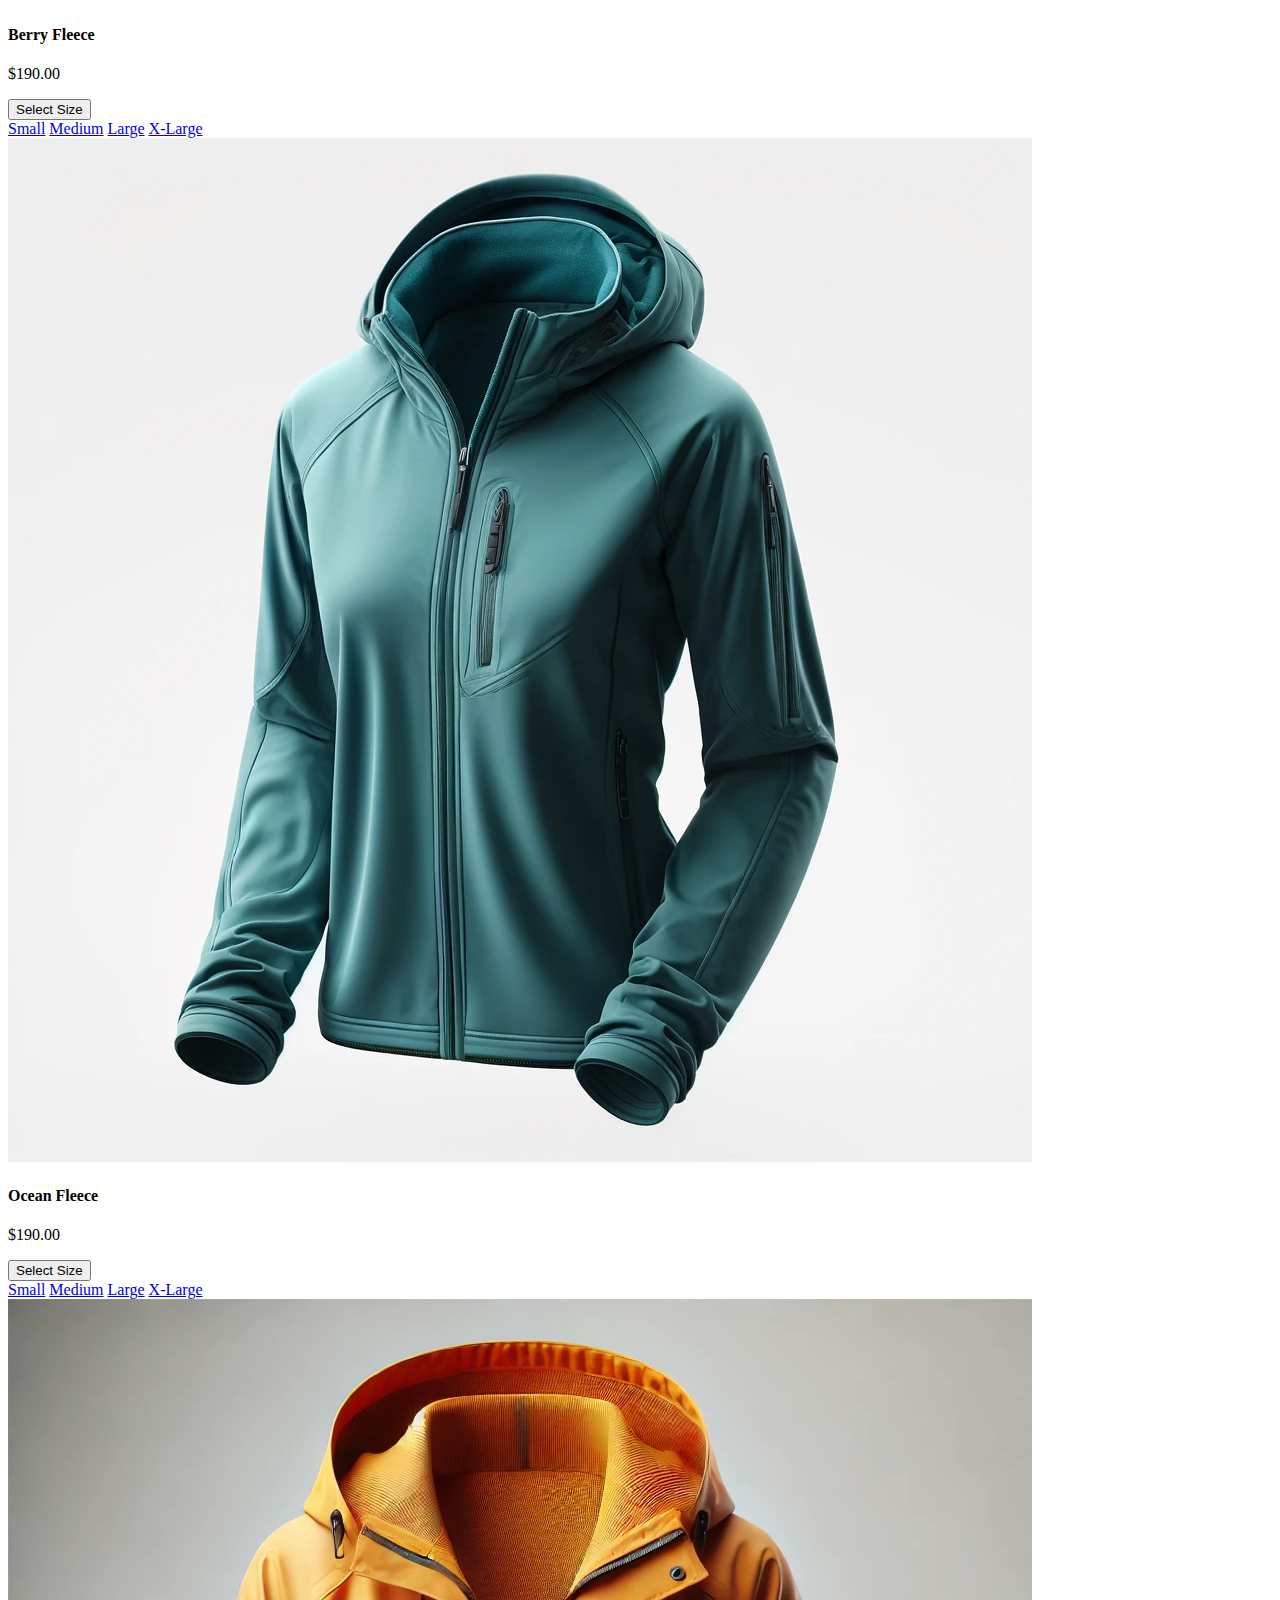
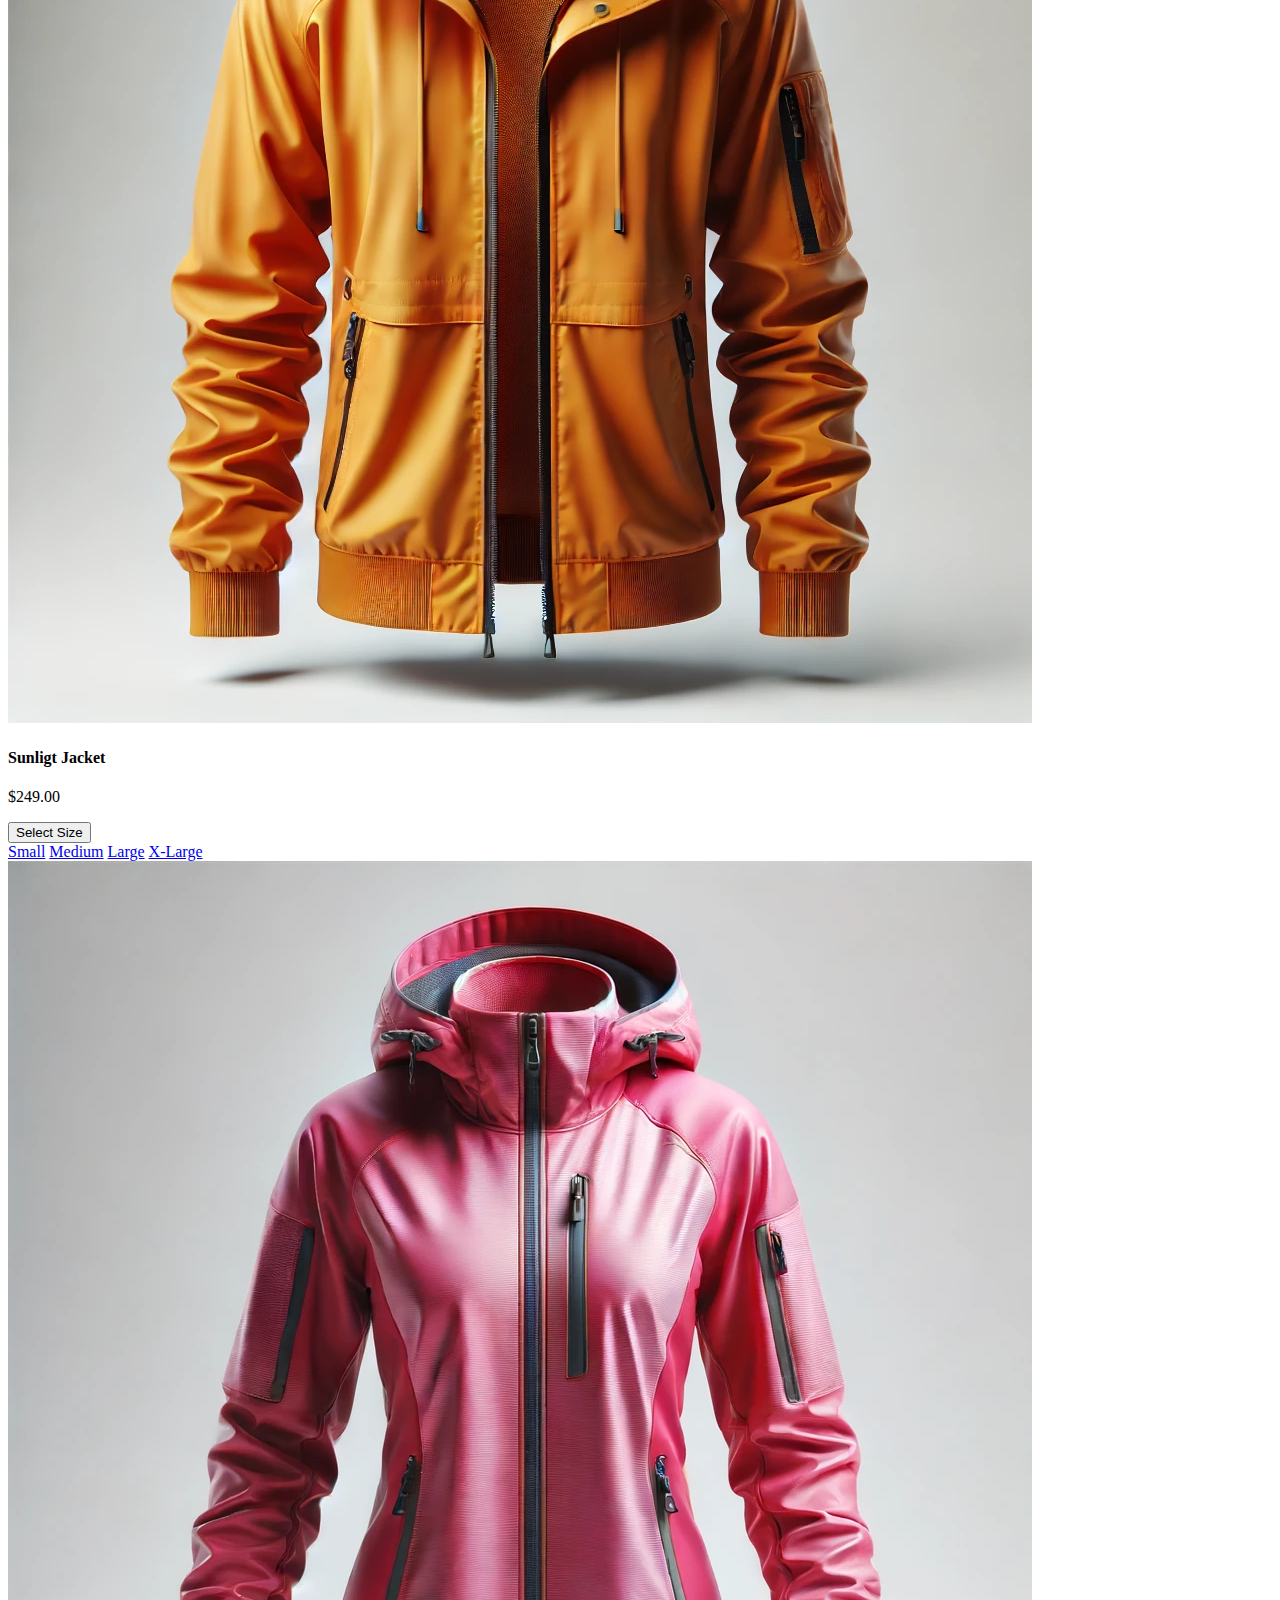
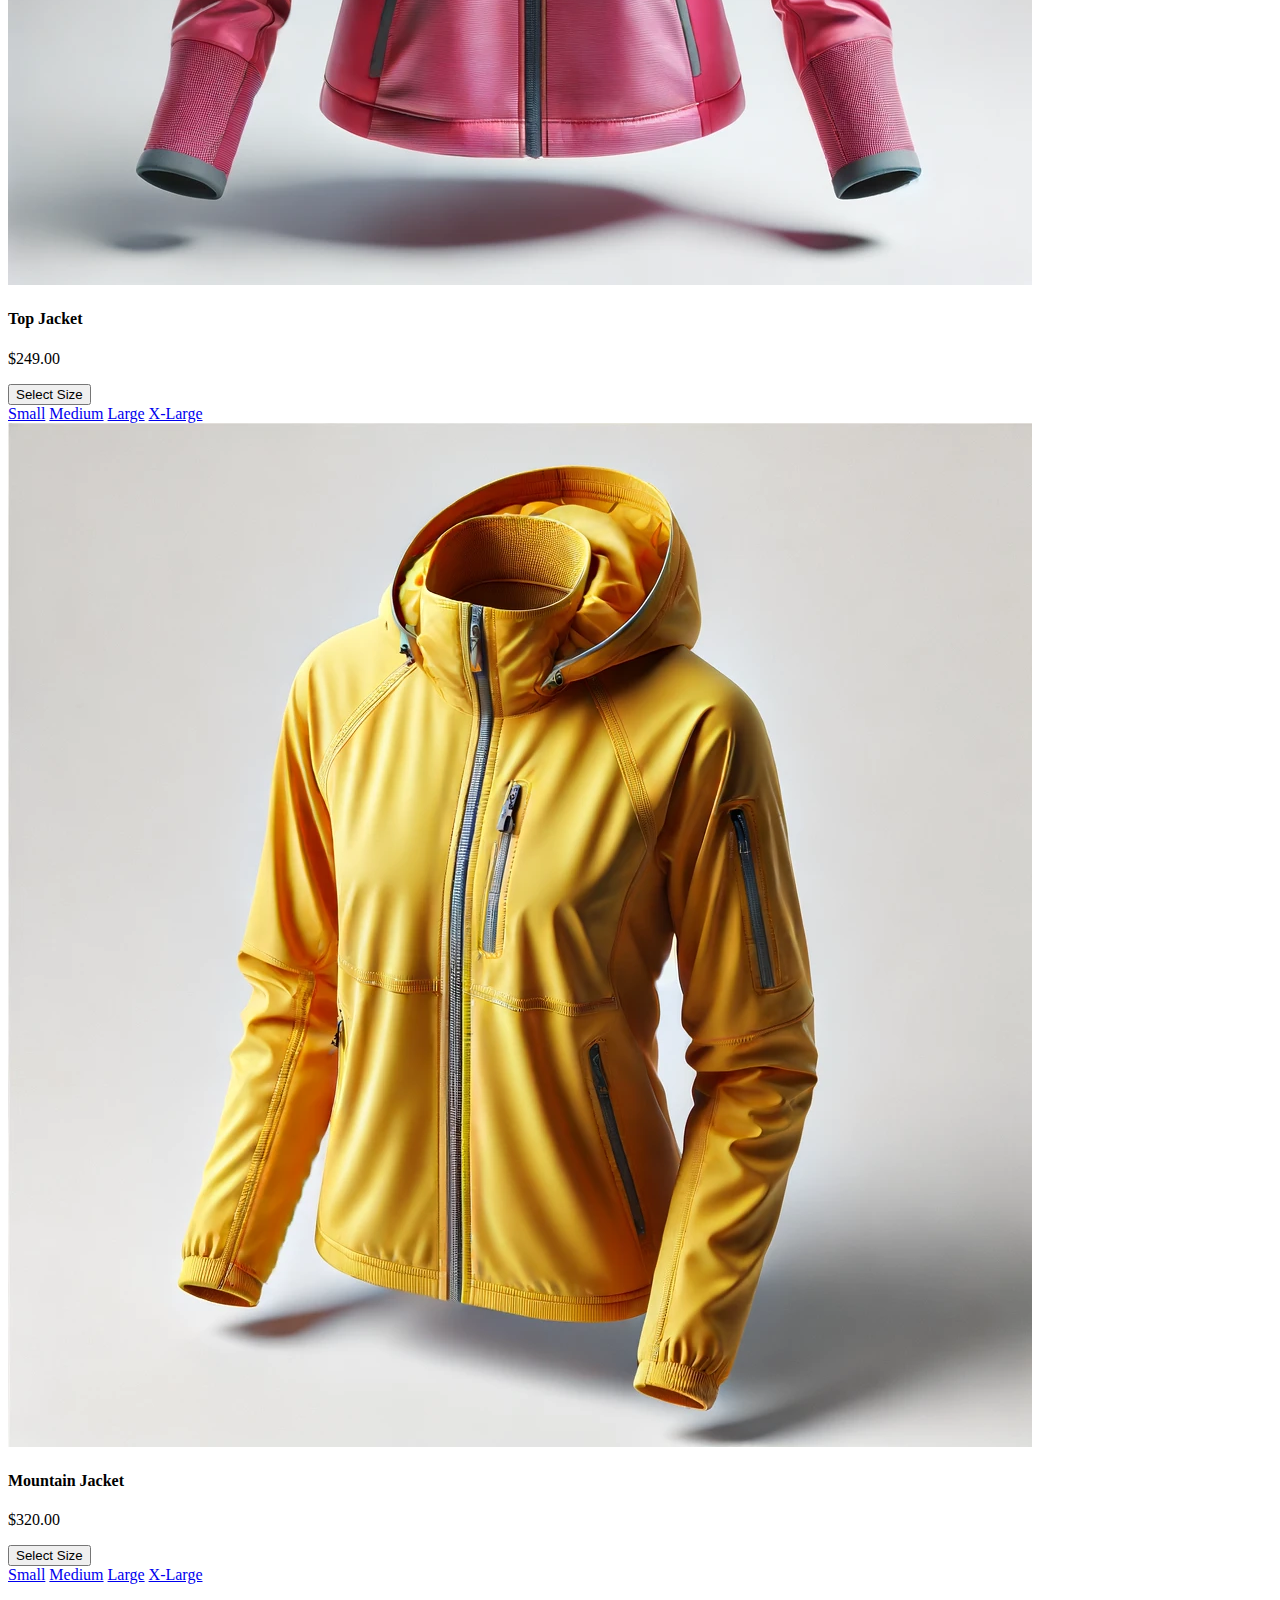
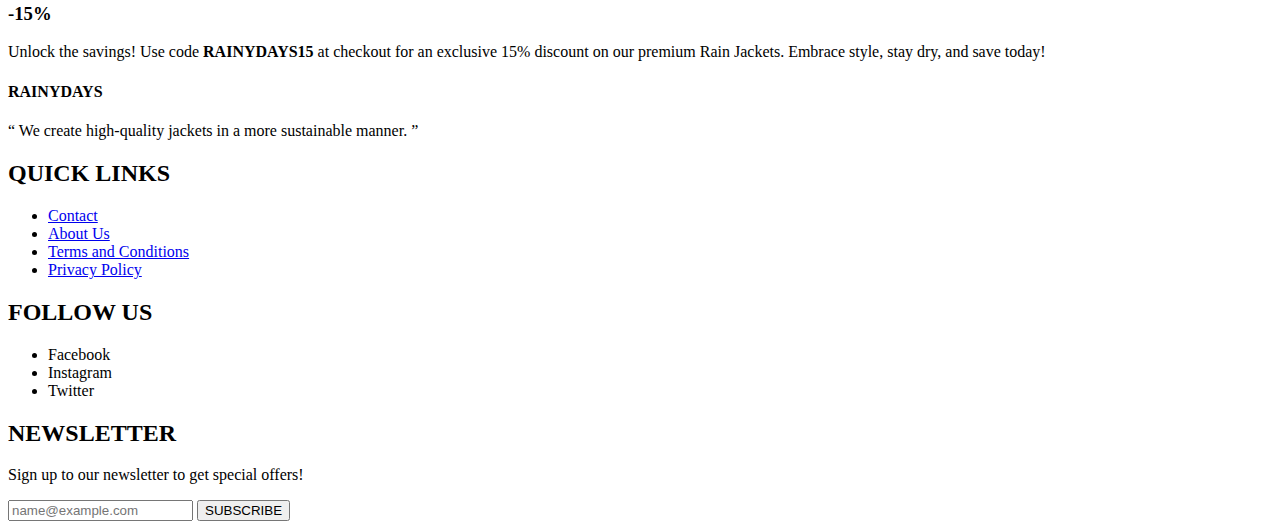
==== commit 2c77b4a8: "Path change" ====
--- a/index.html
+++ b/index.html
@@ -74,7 +74,6 @@
         <h3 class="h3-shop">SHOP MEN'S</h3>
         <div class="shopcards">
           <div>
-            <img src="/images/product-men1.webp" />
             <img src="images/product-men1.webp" />
             <div class="shopcards-information">
               <h4>Adventure Jacket</h4>
@@ -91,7 +90,6 @@
             </div>
           </div>
           <div>
-            <img src="/images/product-men2.webp" />
             <img src="images/product-men2.webp" />
             <div class="shopcards-information">
               <h4>John Windjacket</h4>
@@ -108,7 +106,6 @@
             </div>
           </div>
           <div>
-            <img src="/images/product-men3.webp" />
             <img src="images/product-men3.webp" />
             <div class="shopcards-information">
               <h4>Forest Jacket</h4>
@@ -125,7 +122,6 @@
             </div>
           </div>
           <div>
-            <img src="/images/product-men4.webp" />
             <img src="images/product-men4.webp" />
             <div class="shopcards-information">
               <h4>Harlow Fleece</h4>
@@ -142,7 +138,6 @@
             </div>
           </div>
           <div>
-            <img src="/images/product-men5.webp" />
             <img src="images/product-men5.webp" />
             <div class="shopcards-information">
               <h4>Sea Windjacket</h4>
@@ -159,7 +154,6 @@
             </div>
           </div>
           <div>
-            <img src="/images/product-men6.webp" />
             <img src="images/product-men6.webp" />
             <div class="shopcards-information">
               <div class="shopcards-information">
@@ -183,7 +177,6 @@
         <h3 class="h3-shop">SHOP WOMEN'S</h3>
         <div class="shopcards">
           <div>
-            <img src="/images/product-women1.webp" />
             <img src="images/product-women1.webp" />
             <div class="shopcards-information">
               <h4>Harper Light Jacket</h4>
@@ -200,7 +193,6 @@
             </div>
           </div>
           <div>
-            <img src="/images/product-women2.webp" />
             <img src="images/product-women2.webp" />
             <div class="shopcards-information">
               <h4>Berry Fleece</h4>
@@ -217,7 +209,6 @@
             </div>
           </div>
           <div>
-            <img src="/images/product-women3.webp" />
             <img src="images/product-women3.webp" />
             <div class="shopcards-information">
               <h4>Ocean Fleece</h4>
@@ -234,7 +225,6 @@
             </div>
           </div>
           <div>
-            <img src="/images/product-women4.webp" />
             <img src="images/product-women4.webp" />
             <div class="shopcards-information">
               <h4>Sunligt Jacket</h4>
@@ -251,7 +241,6 @@
             </div>
           </div>
           <div>
-            <img src="/images/product-women5.webp" />
             <img src="images/product-women5.webp" />
             <div class="shopcards-information">
               <h4>Top Jacket</h4>
@@ -268,7 +257,6 @@
             </div>
           </div>
           <div>
-            <img src="/images/product-women6.webp" />
             <img src="images/product-women6.webp" />
             <div class="shopcards-information">
               <h4>Mountain Jacket</h4>
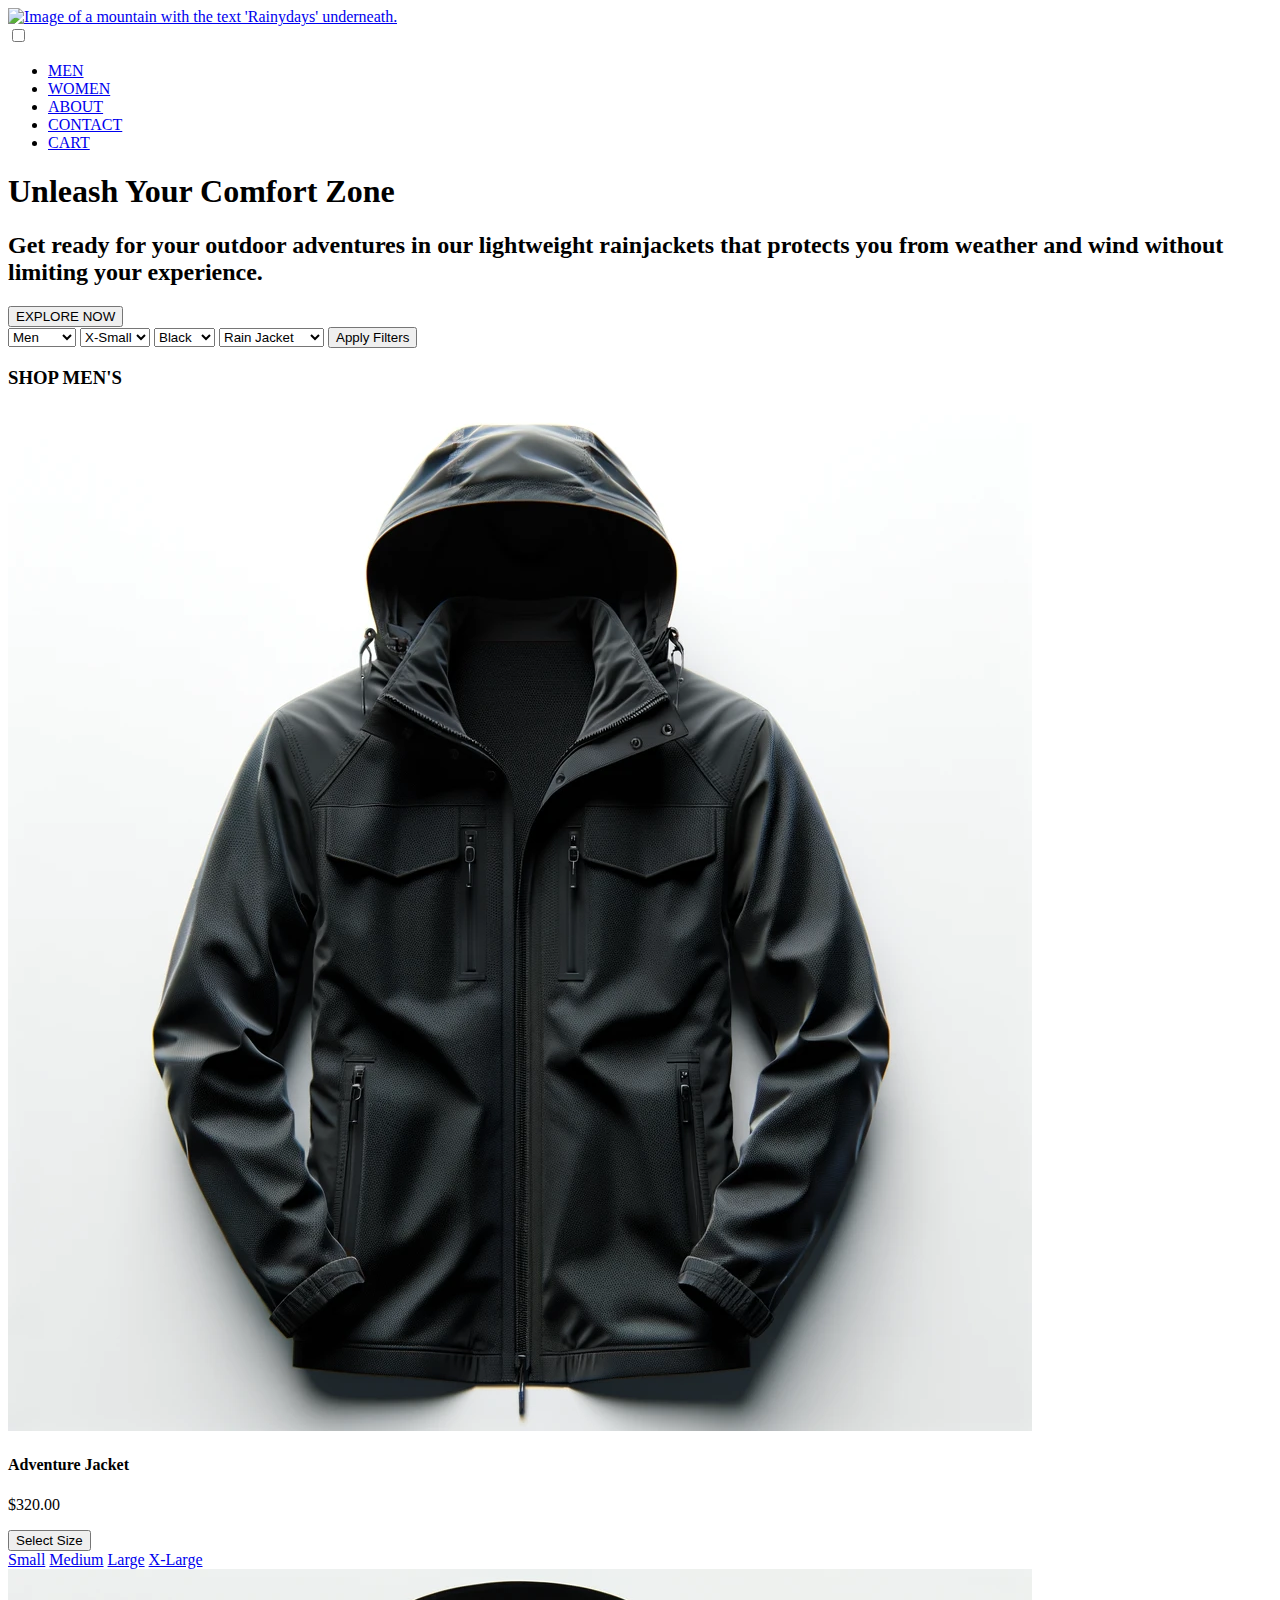
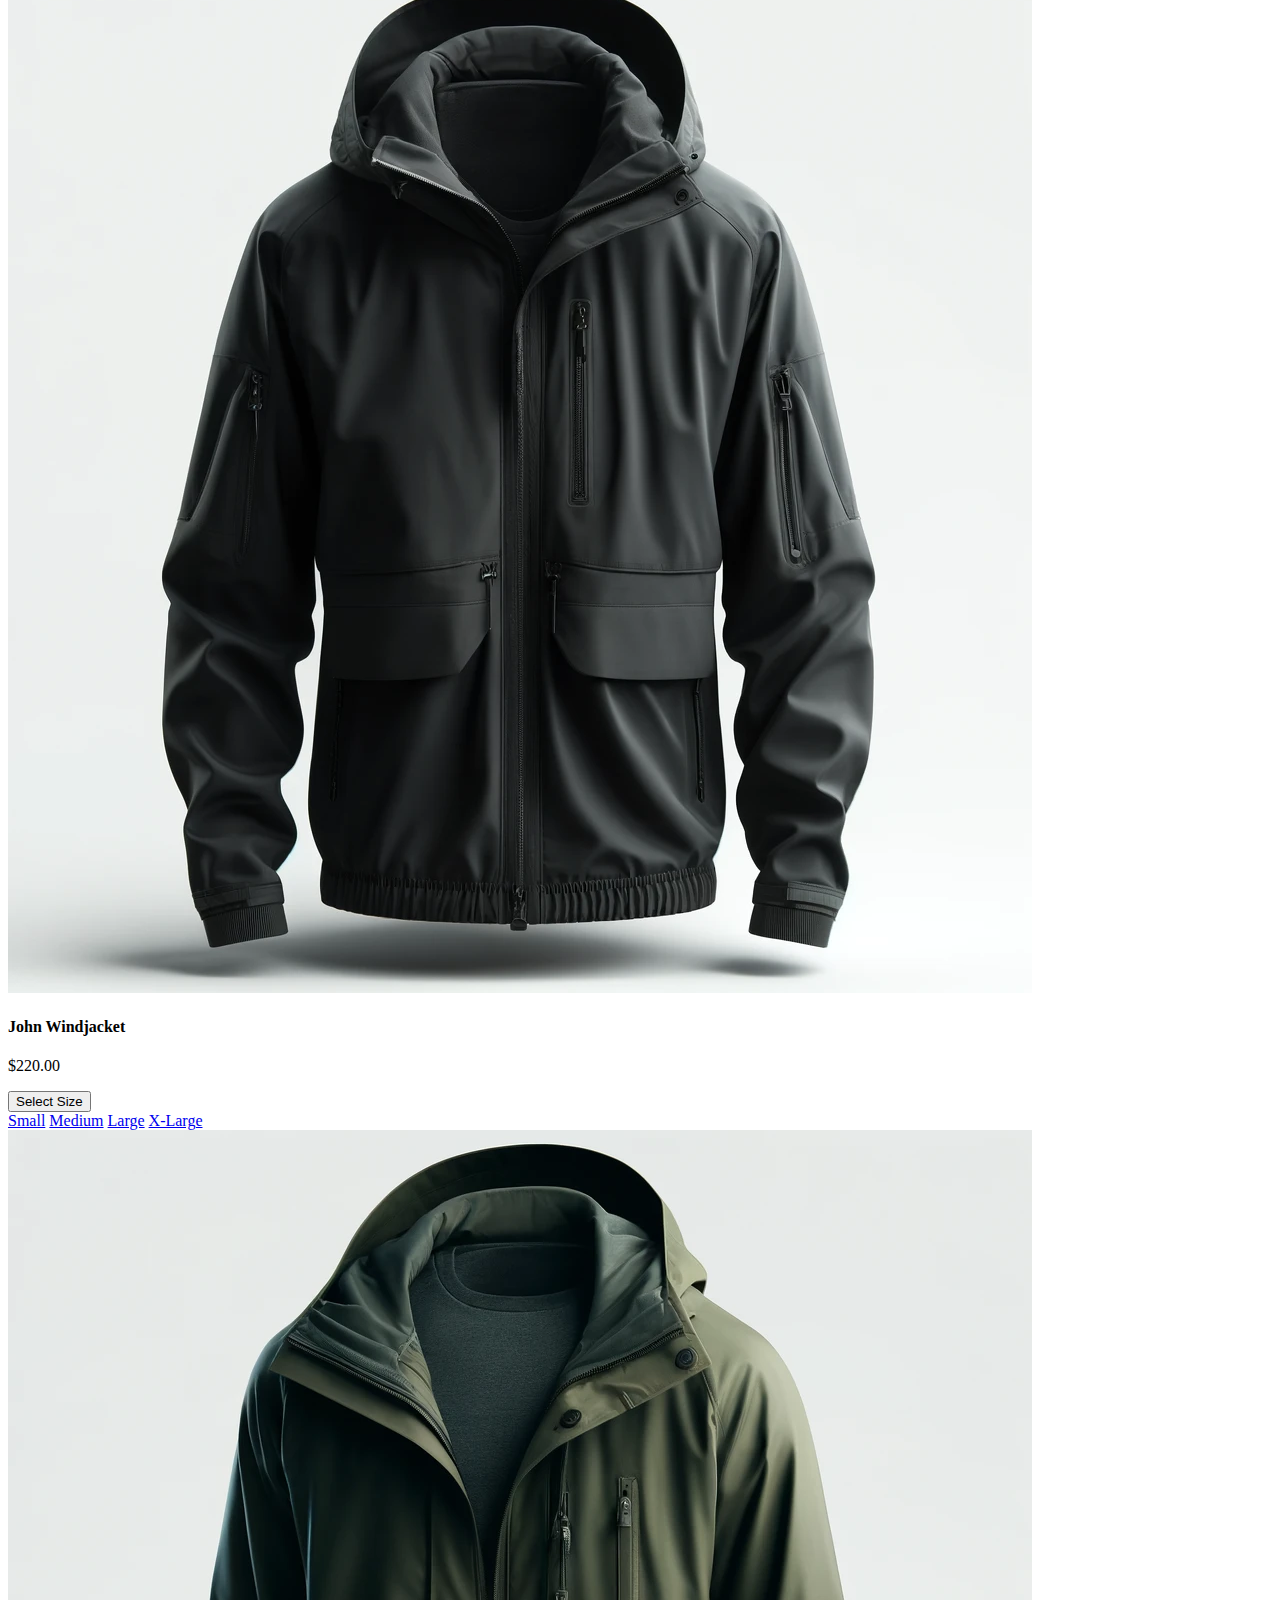
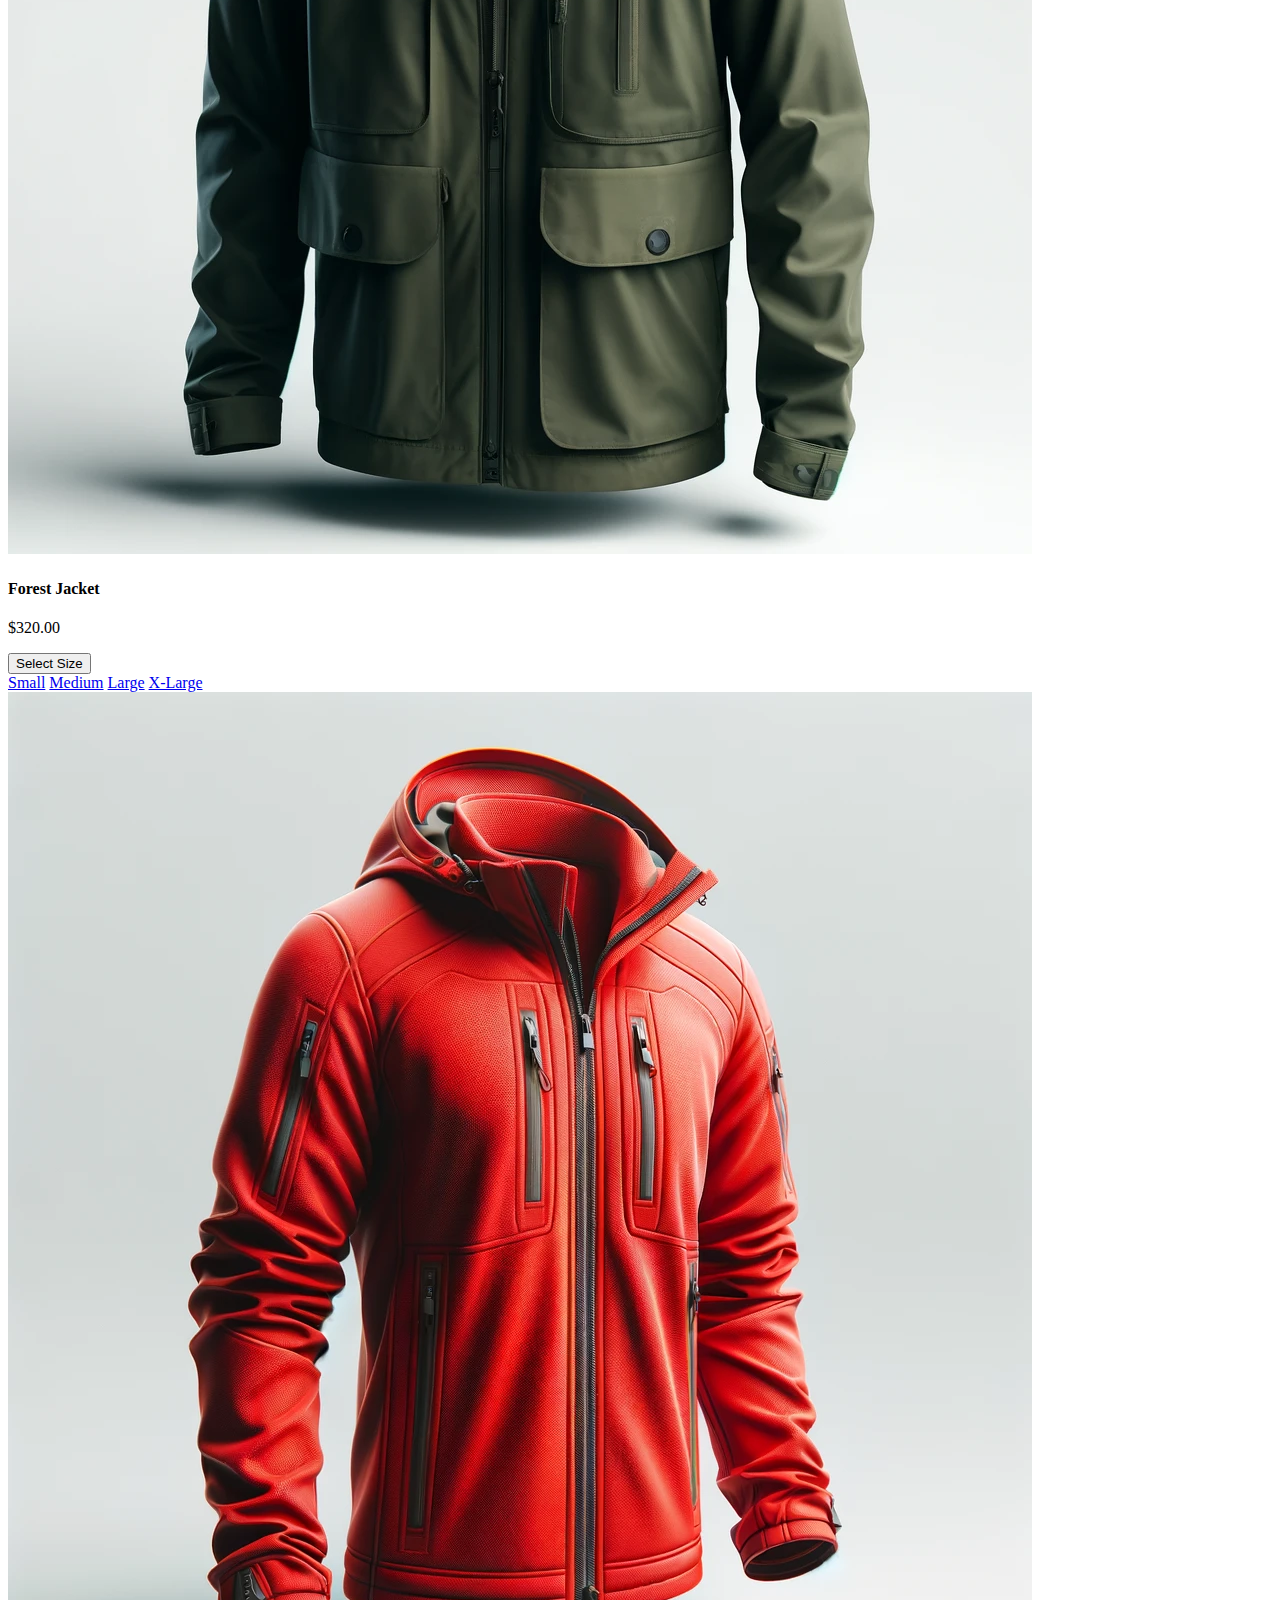
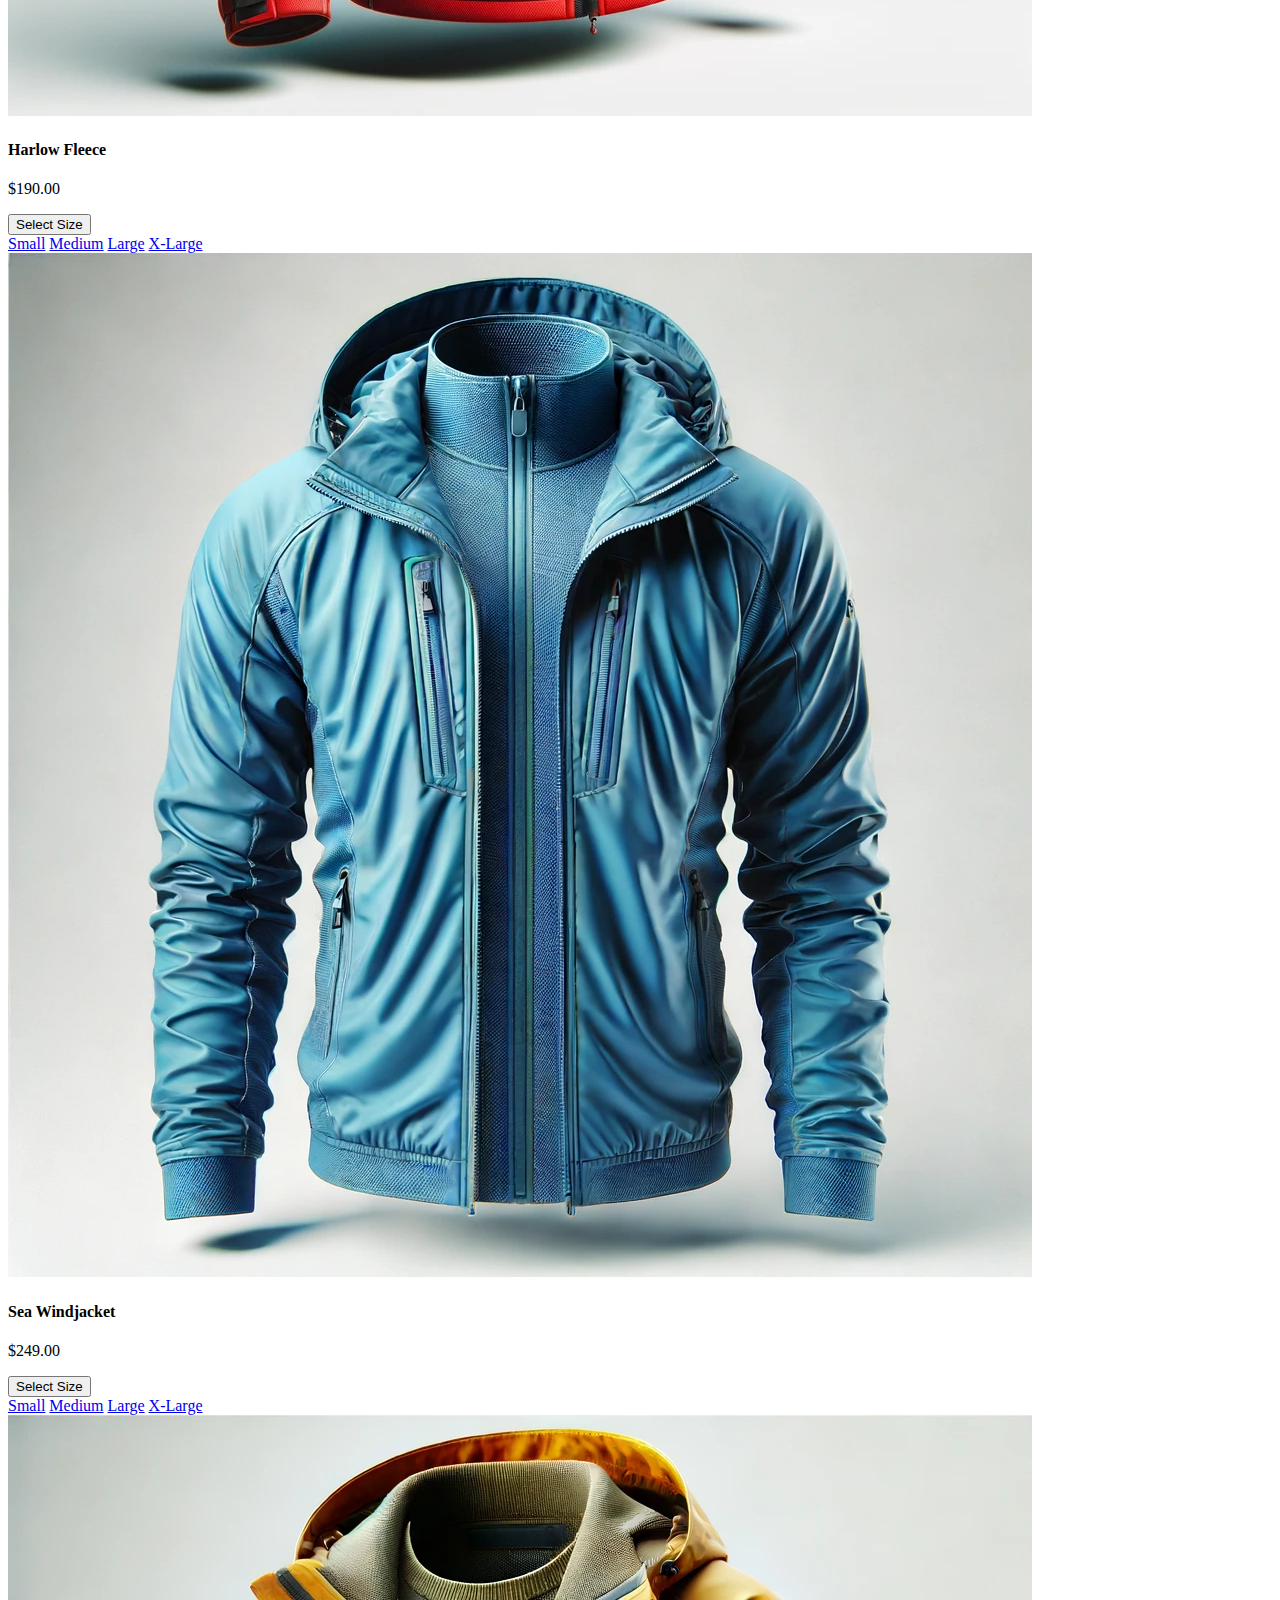
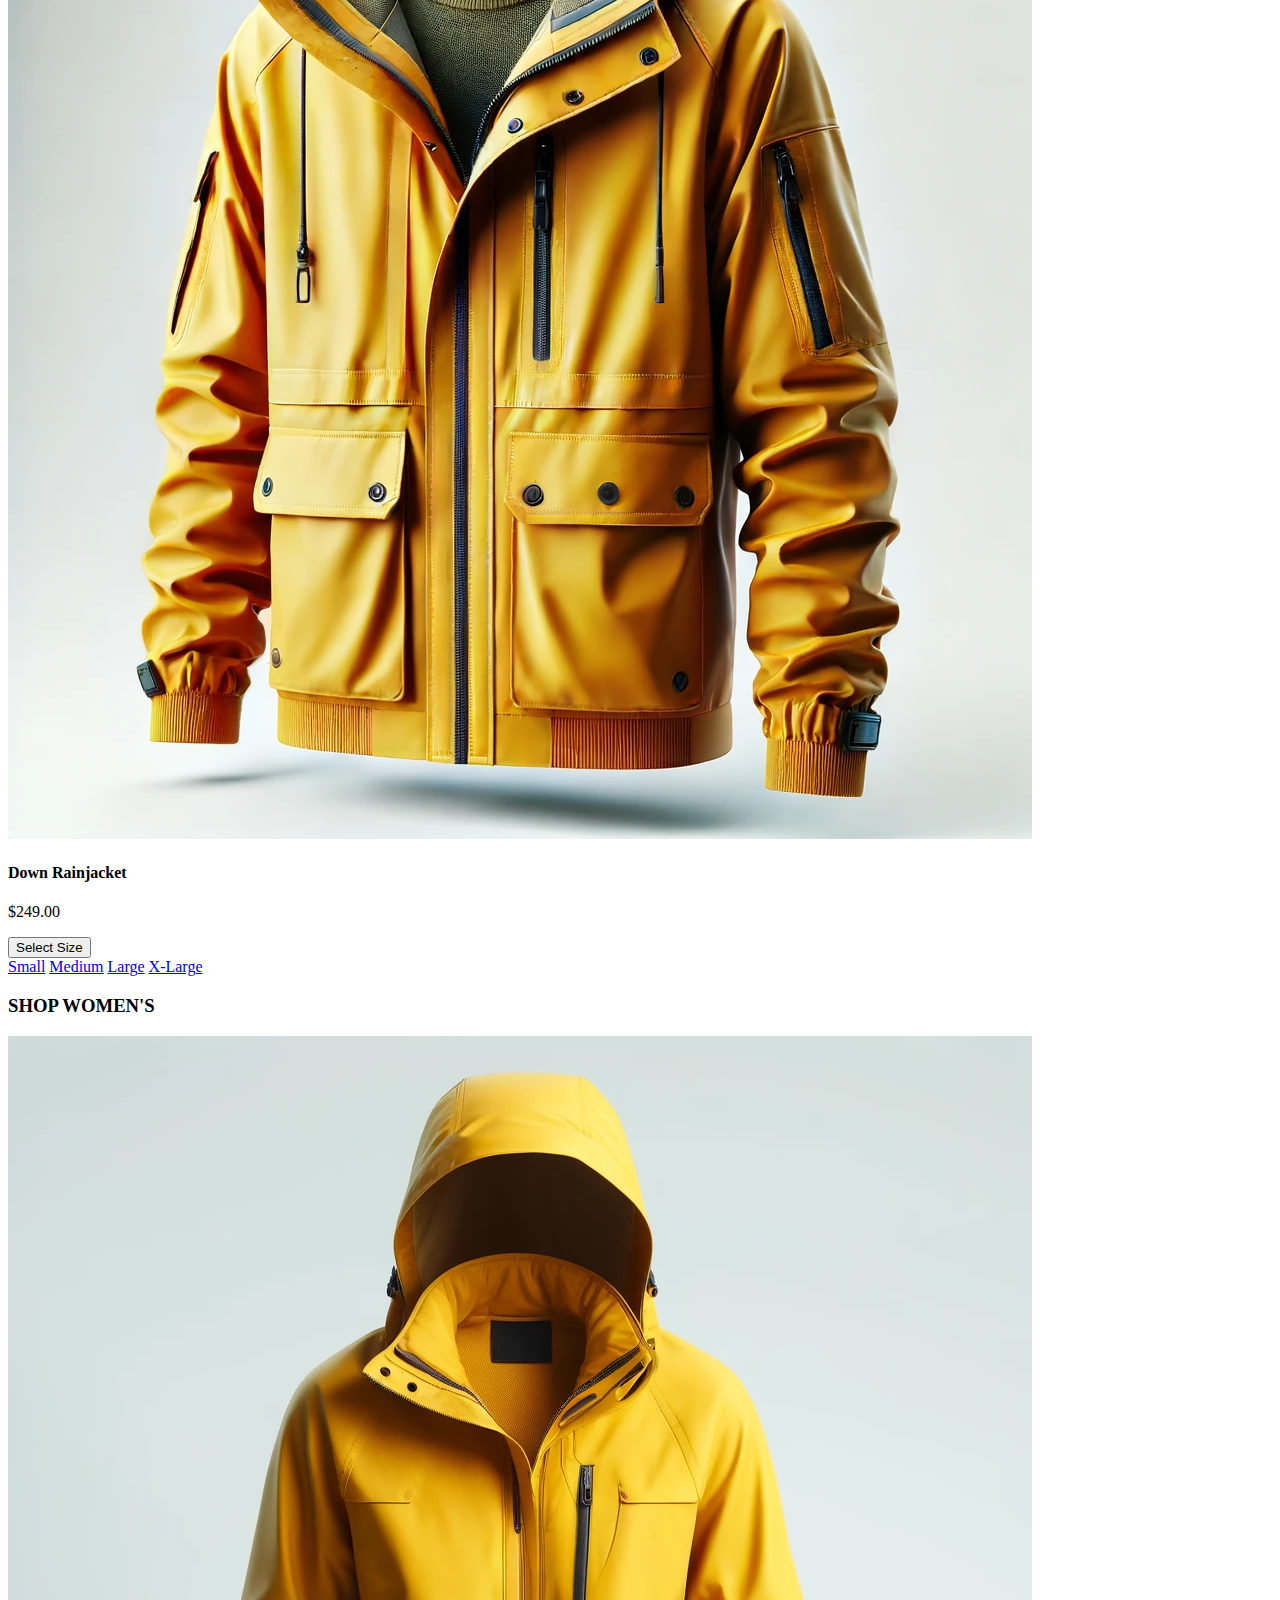
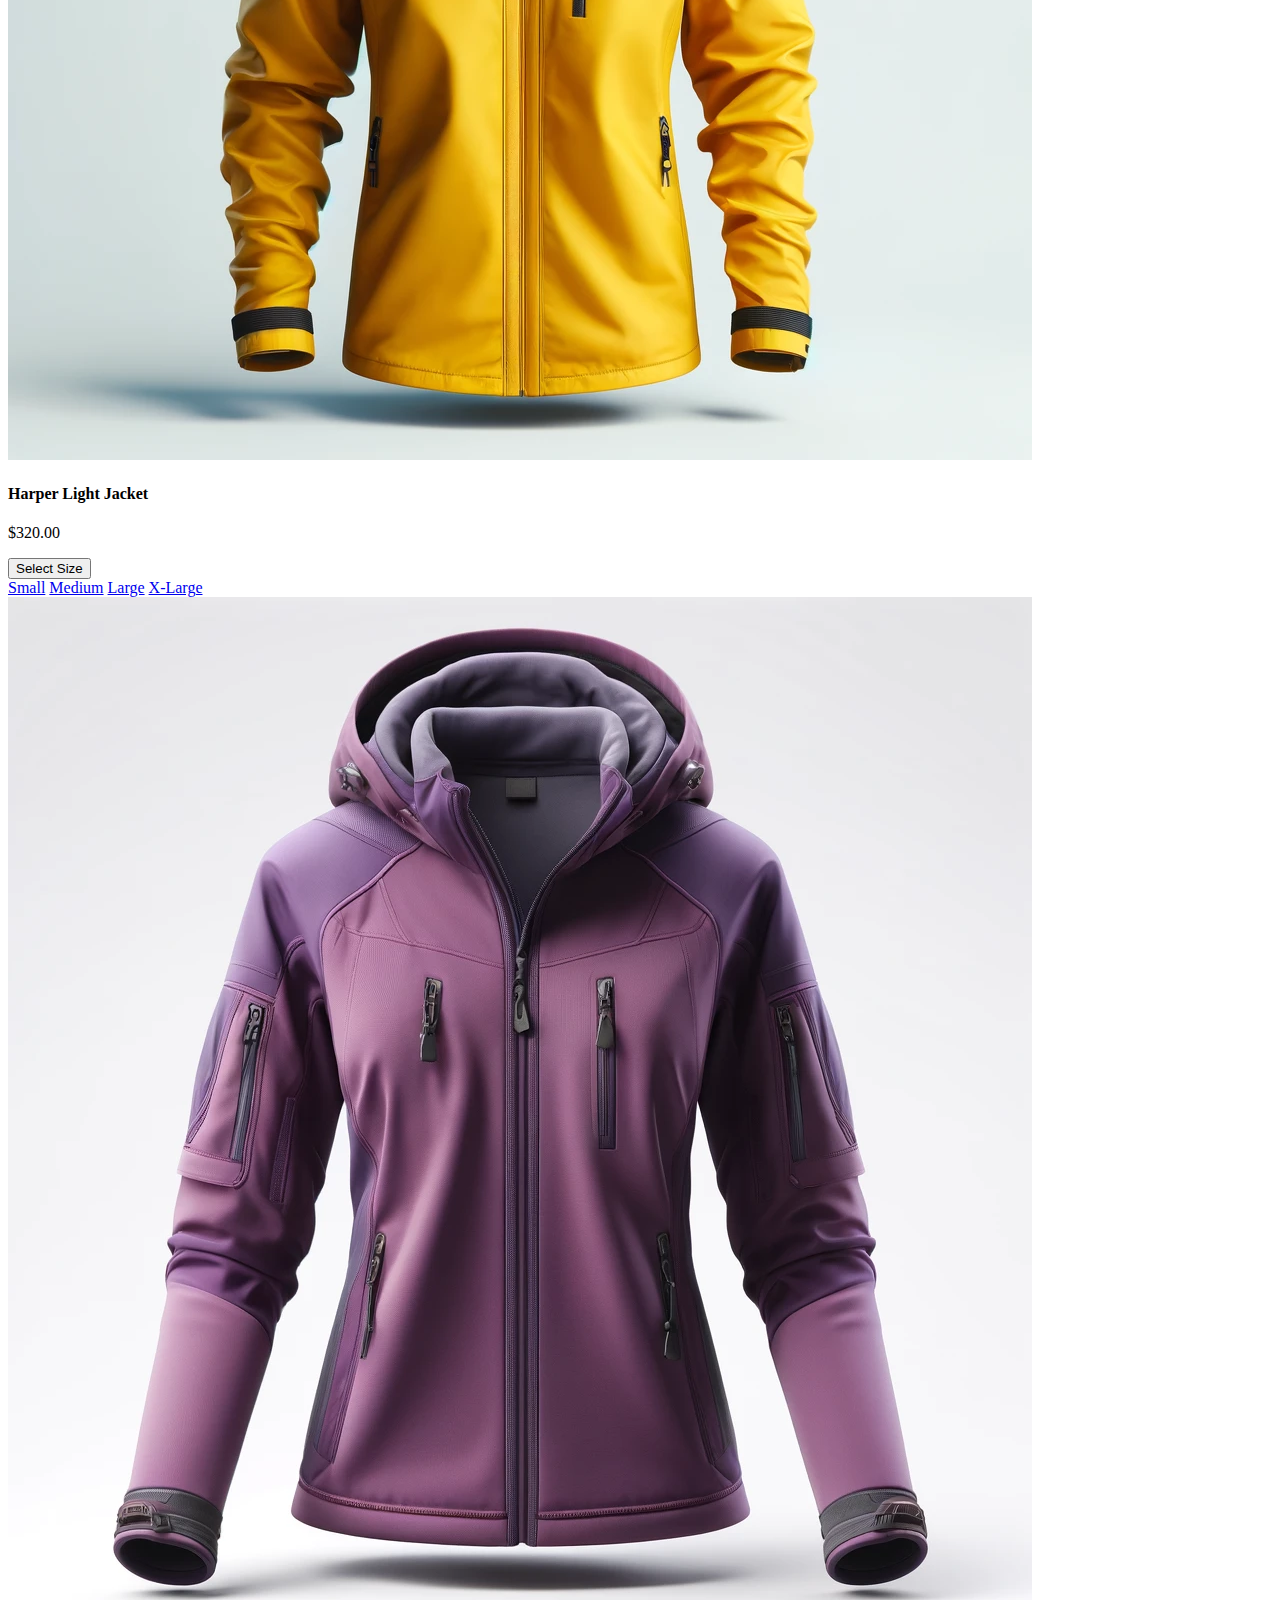
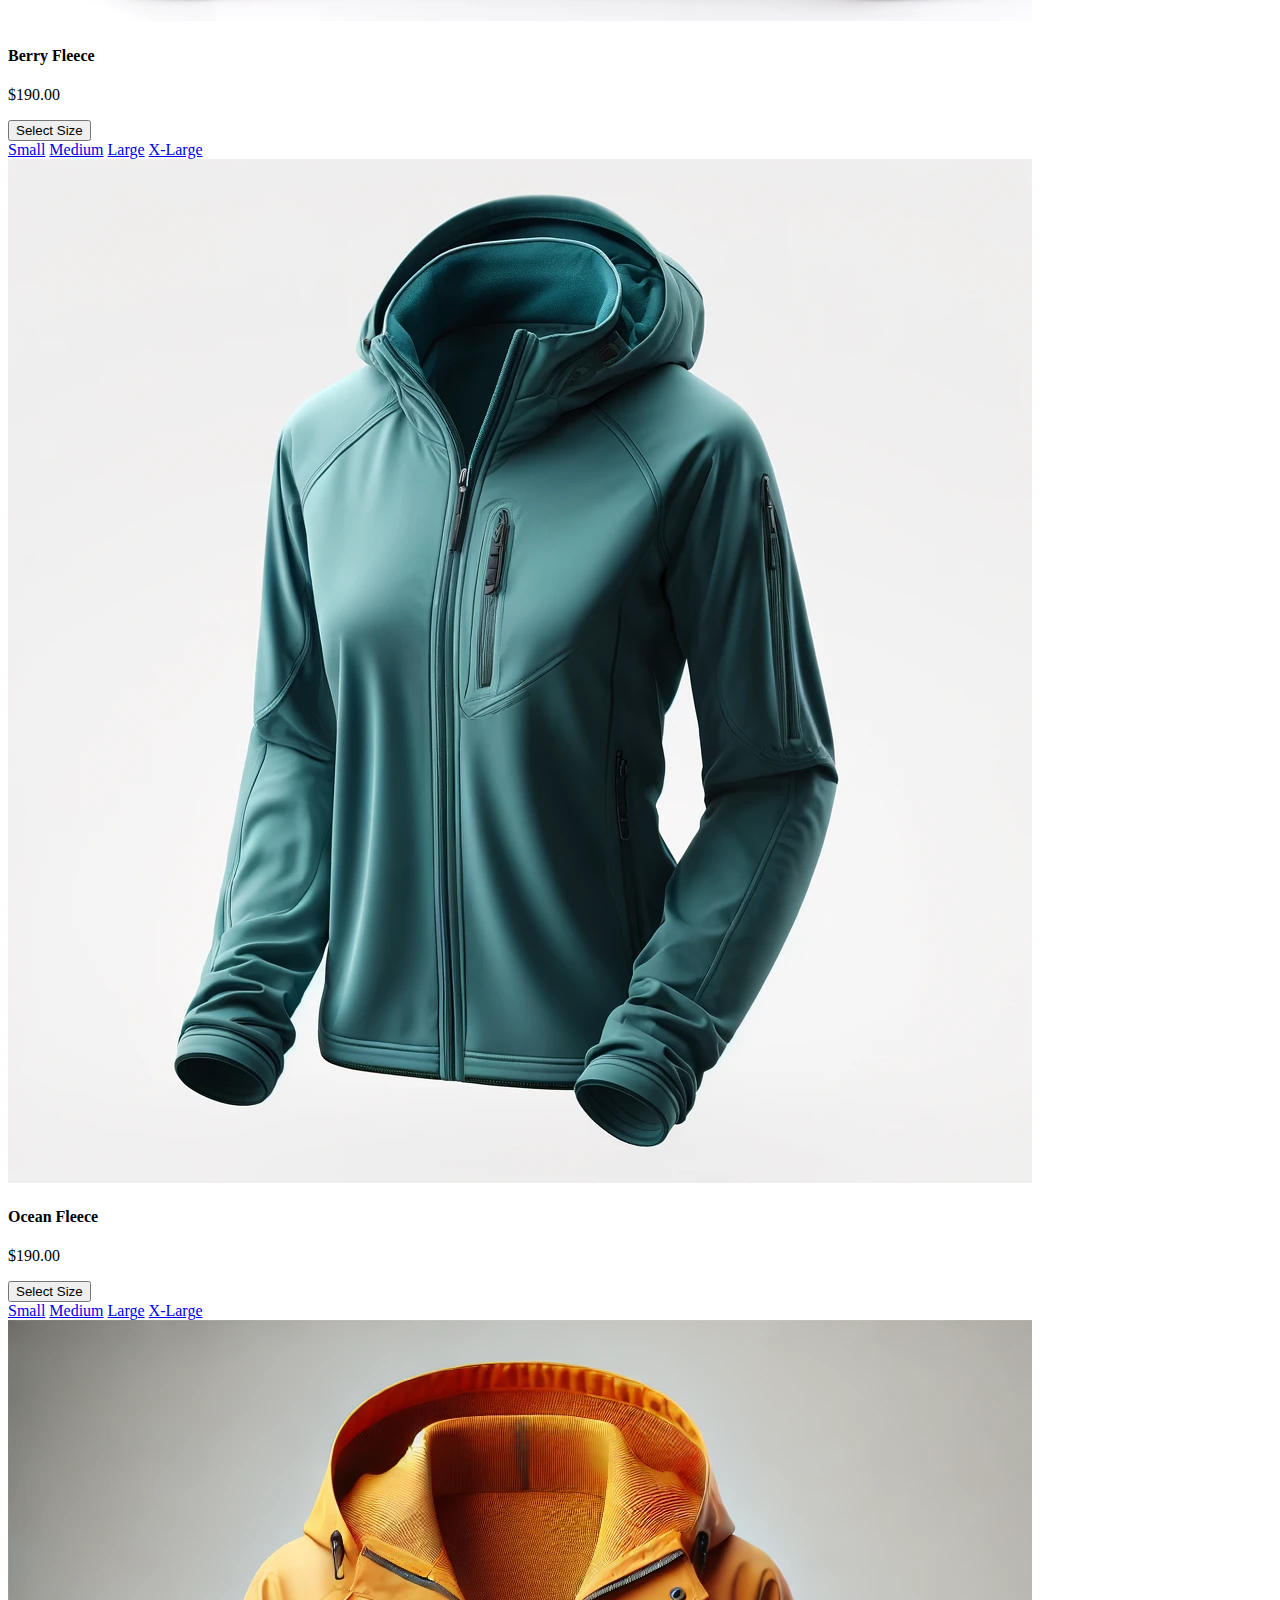
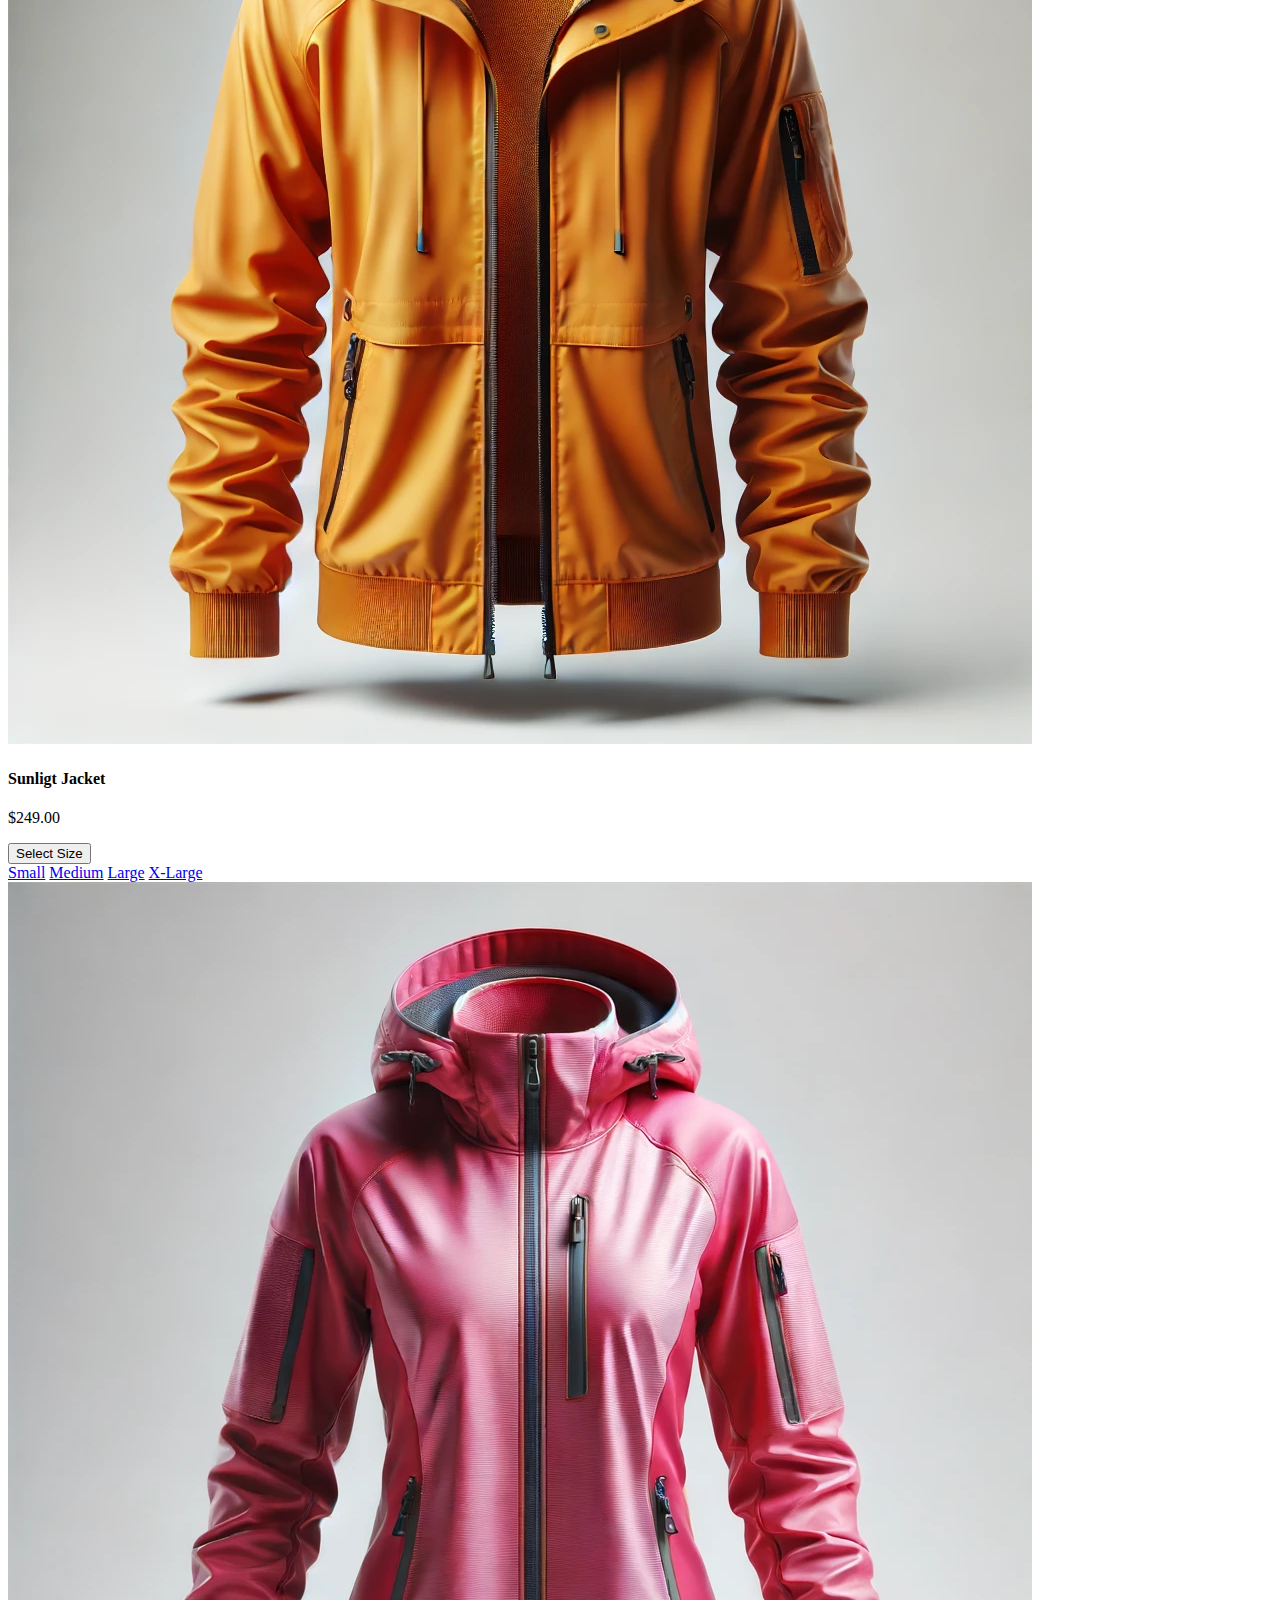
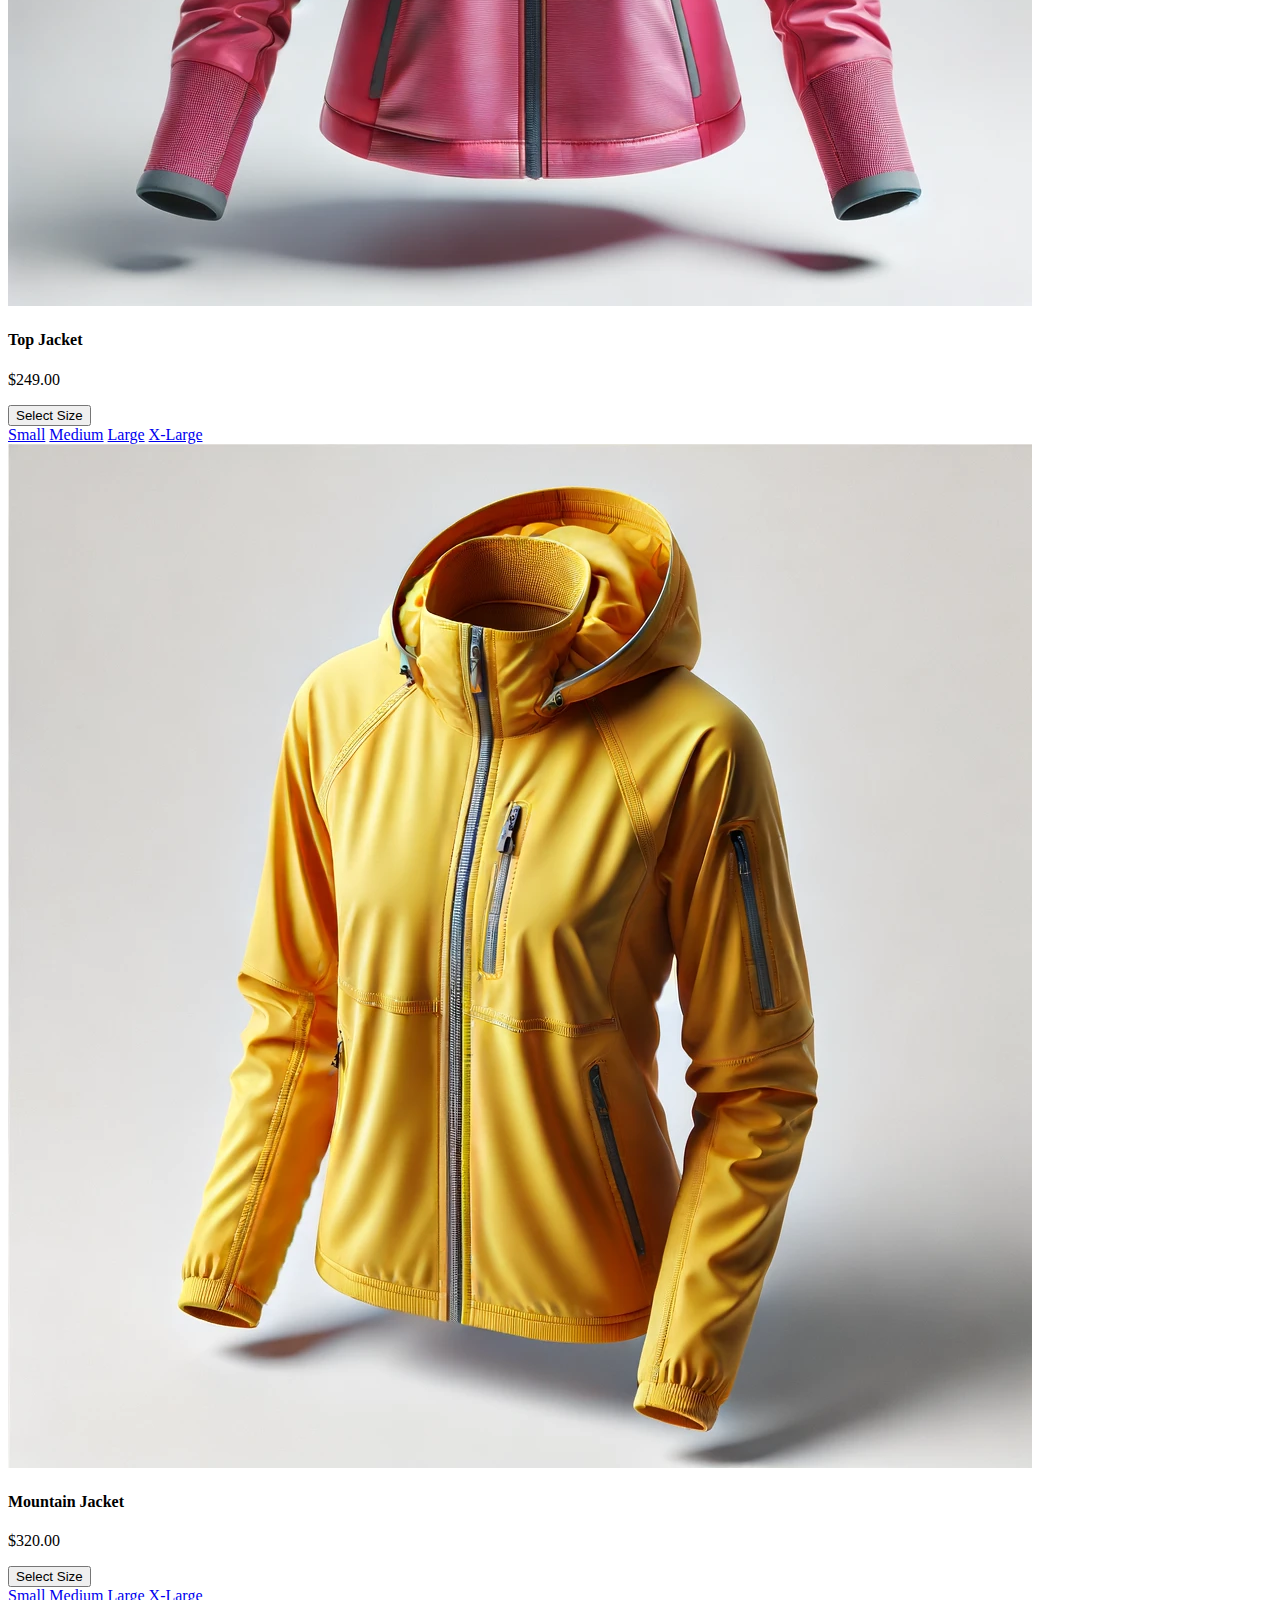
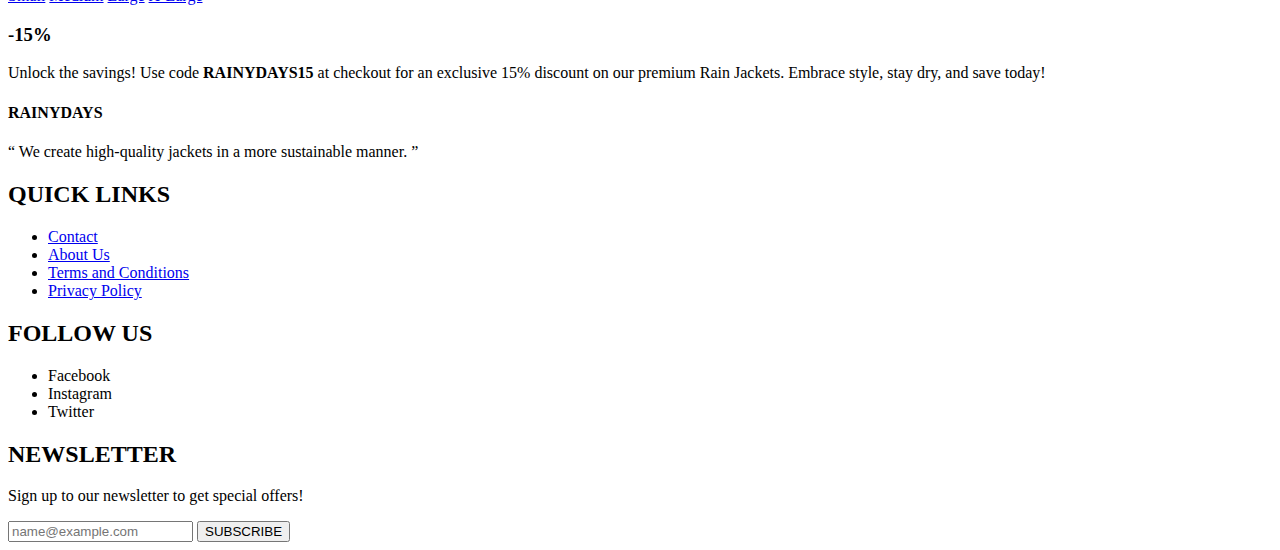
==== commit 33a80fc5: "CSS update" ====
--- a/index.html
+++ b/index.html
@@ -70,6 +70,37 @@
           >
         </div>
       </section>
+      <div class="filter-bar">
+        <select id="gender">
+          <option value="mens">Men</option>
+          <option value="womens">Women</option>
+        </select>
+        <select id="size">
+          <option value="xs">X-Small</option>
+          <option value="s">Small</option>
+          <option value="m">Medium</option>
+          <option value="l">Large</option>
+          <option value="xl">X-Large</option>
+        </select>
+        <select id="color">
+          <option value="black">Black</option>
+          <option value="white">White</option>
+          <option value="red">Red</option>
+          <option value="blue">Blue</option>
+          <option value="green">Green</option>
+          <option value="yellow">Yellow</option>
+          <option value="purple">Purple</option>
+          <option value="grey">Grey</option>
+          <option value="brown">Brown</option>
+        </select>
+        <select id="type">
+          <option value="rain">Rain Jacket</option>
+          <option value="wind">Wind Jacket</option>
+          <option value="fleece">Fleece Jacket</option>
+          <option value="shell">Shell Jacket</option>
+        </select>
+        <button onclick="applyFilters()">Apply Filters</button>
+      </div>
       <div class="container">
         <h3 class="h3-shop">SHOP MEN'S</h3>
         <div class="shopcards">
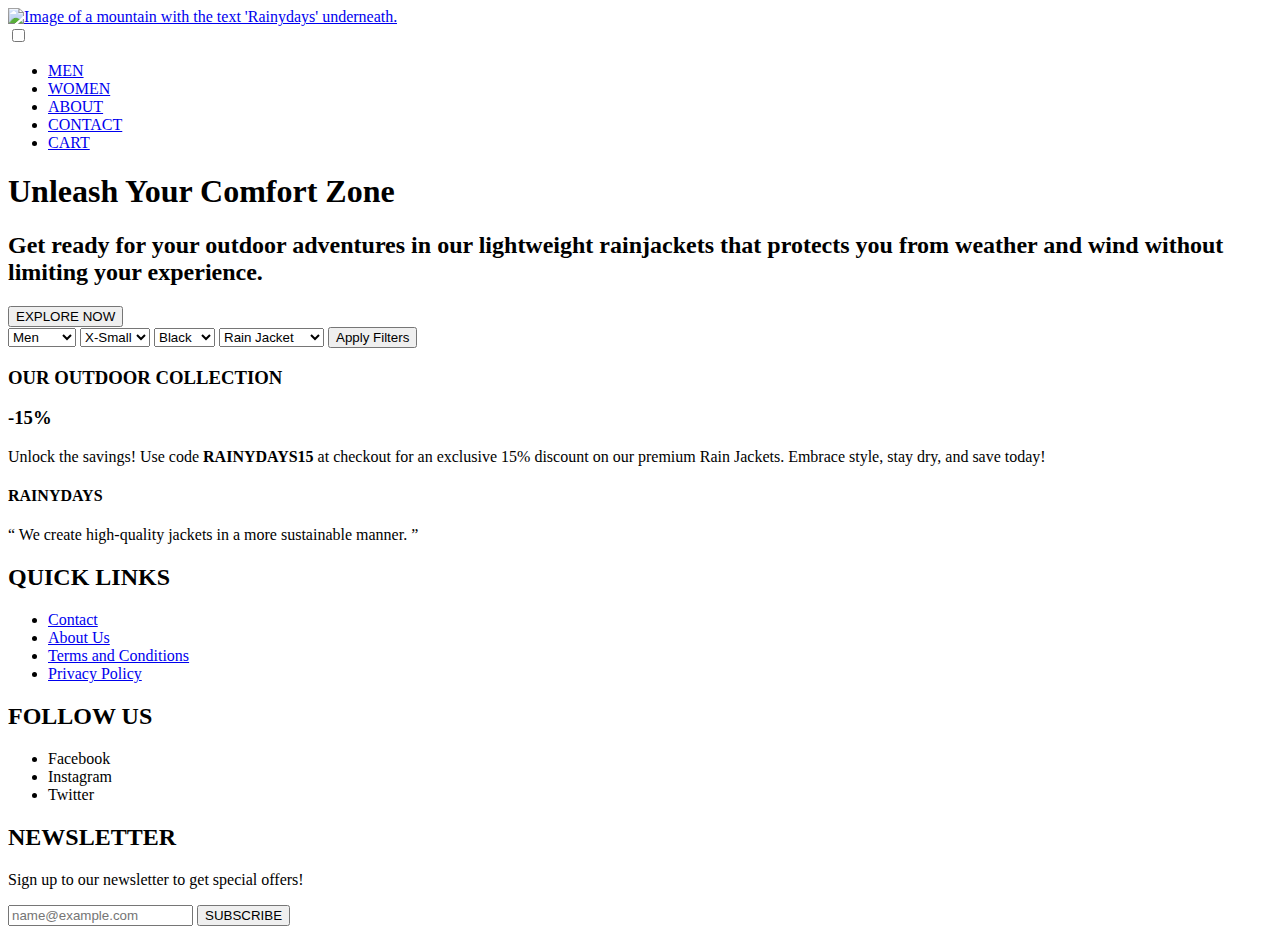
==== commit 614d2c0f: "Changes homepage" ====
--- a/index.html
+++ b/index.html
@@ -16,7 +16,7 @@
   <body>
     <header>
       <div class="logo">
-        <a href="/index.html">
+        <a href="#">
           <img
             src="/js-course-assignment-anneloviseramstad/images/logo.png"
             alt="Image of a mountain with the text 'Rainydays' underneath."
@@ -102,208 +102,8 @@
         <button onclick="applyFilters()">Apply Filters</button>
       </div>
       <div class="container">
-        <h3 class="h3-shop">SHOP MEN'S</h3>
-        <div class="shopcards">
-          <div>
-            <img src="images/product-men1.webp" />
-            <div class="shopcards-information">
-              <h4>Adventure Jacket</h4>
-              <p>$320.00</p>
-              <div id="size-dropdown" class="dropdown">
-                <button id="sizeButton" class="dropbtn">Select Size</button>
-                <div id="sizeOptions" class="dropdown-content">
-                  <a href="#" data-size="Small">Small</a>
-                  <a href="#" data-size="Medium">Medium</a>
-                  <a href="#" data-size="Large">Large</a>
-                  <a href="#" data-size="X-Large">X-Large</a>
-                </div>
-              </div>
-            </div>
-          </div>
-          <div>
-            <img src="images/product-men2.webp" />
-            <div class="shopcards-information">
-              <h4>John Windjacket</h4>
-              <p>$220.00</p>
-              <div id="size-dropdown" class="dropdown">
-                <button id="sizeButton" class="dropbtn">Select Size</button>
-                <div id="sizeOptions" class="dropdown-content">
-                  <a href="#" data-size="Small">Small</a>
-                  <a href="#" data-size="Medium">Medium</a>
-                  <a href="#" data-size="Large">Large</a>
-                  <a href="#" data-size="X-Large">X-Large</a>
-                </div>
-              </div>
-            </div>
-          </div>
-          <div>
-            <img src="images/product-men3.webp" />
-            <div class="shopcards-information">
-              <h4>Forest Jacket</h4>
-              <p>$320.00</p>
-              <div id="size-dropdown" class="dropdown">
-                <button id="sizeButton" class="dropbtn">Select Size</button>
-                <div id="sizeOptions" class="dropdown-content">
-                  <a href="#" data-size="Small">Small</a>
-                  <a href="#" data-size="Medium">Medium</a>
-                  <a href="#" data-size="Large">Large</a>
-                  <a href="#" data-size="X-Large">X-Large</a>
-                </div>
-              </div>
-            </div>
-          </div>
-          <div>
-            <img src="images/product-men4.webp" />
-            <div class="shopcards-information">
-              <h4>Harlow Fleece</h4>
-              <p>$190.00</p>
-              <div id="size-dropdown" class="dropdown">
-                <button id="sizeButton" class="dropbtn">Select Size</button>
-                <div id="sizeOptions" class="dropdown-content">
-                  <a href="#" data-size="Small">Small</a>
-                  <a href="#" data-size="Medium">Medium</a>
-                  <a href="#" data-size="Large">Large</a>
-                  <a href="#" data-size="X-Large">X-Large</a>
-                </div>
-              </div>
-            </div>
-          </div>
-          <div>
-            <img src="images/product-men5.webp" />
-            <div class="shopcards-information">
-              <h4>Sea Windjacket</h4>
-              <p>$249.00</p>
-              <div id="size-dropdown" class="dropdown">
-                <button id="sizeButton" class="dropbtn">Select Size</button>
-                <div id="sizeOptions" class="dropdown-content">
-                  <a href="#" data-size="Small">Small</a>
-                  <a href="#" data-size="Medium">Medium</a>
-                  <a href="#" data-size="Large">Large</a>
-                  <a href="#" data-size="X-Large">X-Large</a>
-                </div>
-              </div>
-            </div>
-          </div>
-          <div>
-            <img src="images/product-men6.webp" />
-            <div class="shopcards-information">
-              <div class="shopcards-information">
-                <h4>Down Rainjacket</h4>
-                <p>$249.00</p>
-                <div id="size-dropdown" class="dropdown">
-                  <button id="sizeButton" class="dropbtn">Select Size</button>
-                  <div id="sizeOptions" class="dropdown-content">
-                    <a href="#" data-size="Small">Small</a>
-                    <a href="#" data-size="Medium">Medium</a>
-                    <a href="#" data-size="Large">Large</a>
-                    <a href="#" data-size="X-Large">X-Large</a>
-                  </div>
-                </div>
-              </div>
-            </div>
-          </div>
-        </div>
-      </div>
-      <div class="container">
-        <h3 class="h3-shop">SHOP WOMEN'S</h3>
-        <div class="shopcards">
-          <div>
-            <img src="images/product-women1.webp" />
-            <div class="shopcards-information">
-              <h4>Harper Light Jacket</h4>
-              <p>$320.00</p>
-              <div id="size-dropdown" class="dropdown">
-                <button id="sizeButton" class="dropbtn">Select Size</button>
-                <div id="sizeOptions" class="dropdown-content">
-                  <a href="#" data-size="Small">Small</a>
-                  <a href="#" data-size="Medium">Medium</a>
-                  <a href="#" data-size="Large">Large</a>
-                  <a href="#" data-size="X-Large">X-Large</a>
-                </div>
-              </div>
-            </div>
-          </div>
-          <div>
-            <img src="images/product-women2.webp" />
-            <div class="shopcards-information">
-              <h4>Berry Fleece</h4>
-              <p>$190.00</p>
-              <div id="size-dropdown" class="dropdown">
-                <button id="sizeButton" class="dropbtn">Select Size</button>
-                <div id="sizeOptions" class="dropdown-content">
-                  <a href="#" data-size="Small">Small</a>
-                  <a href="#" data-size="Medium">Medium</a>
-                  <a href="#" data-size="Large">Large</a>
-                  <a href="#" data-size="X-Large">X-Large</a>
-                </div>
-              </div>
-            </div>
-          </div>
-          <div>
-            <img src="images/product-women3.webp" />
-            <div class="shopcards-information">
-              <h4>Ocean Fleece</h4>
-              <p>$190.00</p>
-              <div id="size-dropdown" class="dropdown">
-                <button id="sizeButton" class="dropbtn">Select Size</button>
-                <div id="sizeOptions" class="dropdown-content">
-                  <a href="#" data-size="Small">Small</a>
-                  <a href="#" data-size="Medium">Medium</a>
-                  <a href="#" data-size="Large">Large</a>
-                  <a href="#" data-size="X-Large">X-Large</a>
-                </div>
-              </div>
-            </div>
-          </div>
-          <div>
-            <img src="images/product-women4.webp" />
-            <div class="shopcards-information">
-              <h4>Sunligt Jacket</h4>
-              <p>$249.00</p>
-              <div id="size-dropdown" class="dropdown">
-                <button id="sizeButton" class="dropbtn">Select Size</button>
-                <div id="sizeOptions" class="dropdown-content">
-                  <a href="#" data-size="Small">Small</a>
-                  <a href="#" data-size="Medium">Medium</a>
-                  <a href="#" data-size="Large">Large</a>
-                  <a href="#" data-size="X-Large">X-Large</a>
-                </div>
-              </div>
-            </div>
-          </div>
-          <div>
-            <img src="images/product-women5.webp" />
-            <div class="shopcards-information">
-              <h4>Top Jacket</h4>
-              <p>$249.00</p>
-              <div id="size-dropdown" class="dropdown">
-                <button id="sizeButton" class="dropbtn">Select Size</button>
-                <div id="sizeOptions" class="dropdown-content">
-                  <a href="#" data-size="Small">Small</a>
-                  <a href="#" data-size="Medium">Medium</a>
-                  <a href="#" data-size="Large">Large</a>
-                  <a href="#" data-size="X-Large">X-Large</a>
-                </div>
-              </div>
-            </div>
-          </div>
-          <div>
-            <img src="images/product-women6.webp" />
-            <div class="shopcards-information">
-              <h4>Mountain Jacket</h4>
-              <p>$320.00</p>
-              <div id="size-dropdown" class="dropdown">
-                <button id="sizeButton" class="dropbtn">Select Size</button>
-                <div id="sizeOptions" class="dropdown-content">
-                  <a href="#" data-size="Small">Small</a>
-                  <a href="#" data-size="Medium">Medium</a>
-                  <a href="#" data-size="Large">Large</a>
-                  <a href="#" data-size="X-Large">X-Large</a>
-                </div>
-              </div>
-            </div>
-          </div>
-        </div>
+        <h3 class="h3-shop">OUR OUTDOOR COLLECTION</h3>
+        <div id="products"></div>
       </div>
       <div class="container">
         <section class="discount">
